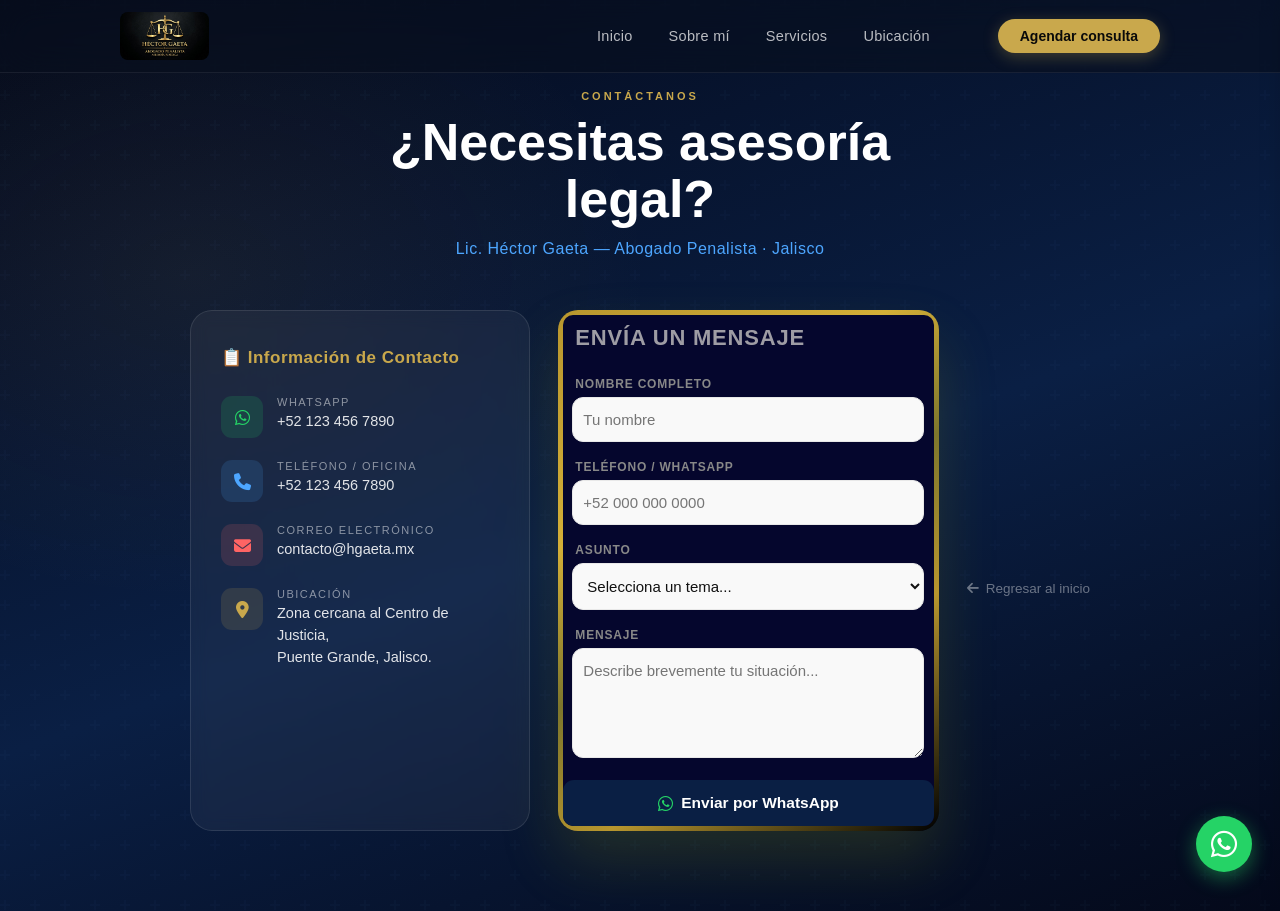
==== contacto.html @ 72bdeeb1 "actualizacion para celular" ====
<!DOCTYPE html>
<html lang="es">
<head>
    <meta charset="UTF-8">
    <meta name="viewport" content="width=device-width, initial-scale=1.0">
    <title>Contacto — Lic. Héctor Gaeta</title>
    <link href="https://fonts.googleapis.com/css2?family=Playfair+Display:wght@400;700;900&family=DM+Sans:wght@300;400;500;600&display=swap" rel="stylesheet">
    <link rel="stylesheet" href="https://cdnjs.cloudflare.com/ajax/libs/font-awesome/6.5.0/css/all.min.css">
    <link rel="stylesheet" href="estillos.css">
    <style>
        /* ── Página de contacto ── */
        .contacto-page {
            min-height: 100vh;
            padding-top: 72px;
            background:
                radial-gradient(ellipse 60% 60% at 15% 30%, rgba(201,168,76,0.07) 0%, transparent 60%),
                linear-gradient(160deg, #04091a 0%, #0a1f44 55%, #04091a 100%);
            display: flex;
            flex-direction: column;
            align-items: center;
            justify-content: center;
            padding-bottom: 80px;
            padding-left: clamp(20px, 4vw, 60px);
            padding-right: clamp(20px, 4vw, 60px);
            position: relative;
        }

        .contacto-page::before {
            content: '';
            position: absolute;
            inset: 0;
            background: url("data:image/svg+xml,%3Csvg width='60' height='60' viewBox='0 0 60 60' xmlns='http://www.w3.org/2000/svg'%3E%3Cg fill='none'%3E%3Cg fill='%234da6ff' fill-opacity='0.025'%3E%3Cpath d='M36 34v-4h-2v4h-4v2h4v4h2v-4h4v-2h-4zm0-30V0h-2v4h-4v2h4v4h2V6h4V4h-4zM6 34v-4H4v4H0v2h4v4h2v-4h4v-2H6zM6 4V0H4v4H0v2h4v4h2V6h4V4H6z'/%3E%3C/g%3E%3C/g%3E%3C/svg%3E");
            pointer-events: none;
        }

        .contacto-header {
            text-align: center;
            margin-bottom: 52px;
            position: relative;
            z-index: 1;
        }

        .contacto-header .section-tag { color: var(--gold); }

        .contacto-header h1 {
            font-family: 'Arial', serif;
            font-size: clamp(32px, 4vw, 52px);
            font-weight: 900;
            color: white;
            line-height: 1.1;
            margin: 10px 0 12px;
        }

        .contacto-header .subtitulo {
            color: var(--blue);
            font-size: 16px;
            font-weight: 300;
            letter-spacing: 0.5px;
        }

        .contacto-grid {
            display: flex;
            gap: 28px;
            flex-wrap: wrap;
            justify-content: center;
            width: 100%;
            max-width: 900px;
            position: relative;
            z-index: 1;
        }

        /* Tarjeta de datos */
        .contacto-datos {
            background: rgba(255,255,255,0.05);
            border: 1px solid rgba(255,255,255,0.1);
            border-radius: 22px;
            padding: 36px 30px;
            color: white;
            flex: 1 1 280px;
            max-width: 340px;
            backdrop-filter: blur(8px);
        }

        .contacto-datos h3 {
            font-family: 'Arial', serif;
            font-size: 17px;
            margin-bottom: 28px;
            color: var(--gold);
            letter-spacing: 0.5px;
        }

        .dato-item {
            display: flex;
            align-items: flex-start;
            gap: 14px;
            margin-bottom: 22px;
        }

        .dato-item .dato-icon {
            width: 42px; height: 42px;
            border-radius: 11px;
            display: flex;
            align-items: center;
            justify-content: center;
            font-size: 17px;
            flex-shrink: 0;
        }

        .dato-icon.wa   { background: rgba(37,211,102,0.15); color: #25D366; }
        .dato-icon.tel  { background: rgba(77,166,255,0.15);  color: #4da6ff; }
        .dato-icon.map  { background: rgba(201,168,76,0.15);  color: var(--gold); }
        .dato-icon.mail { background: rgba(255,100,100,0.15); color: #ff6464; }

        .dato-info strong {
            display: block;
            font-size: 11px;
            opacity: 0.5;
            margin-bottom: 3px;
            font-weight: 500;
            letter-spacing: 1.5px;
            text-transform: uppercase;
        }

        .dato-info a, .dato-info p {
            color: rgba(255,255,255,0.88);
            text-decoration: none;
            font-size: 14.5px;
            line-height: 1.5;
        }

        .dato-info a:hover { color: var(--gold); }

        /* Formulario */
        .contacto-form {
            border-radius: 20px;
            padding: 8px 8px;
            flex: 1 1 320px;
            max-width: 460px;
            box-shadow: rgba(139, 148, 14, 0.2) 0 30px 60px;
            background-image: linear-gradient(144deg, #B8962E, #D4AF37 30%, #7e762c 50%, #B8962E 70%, #000000);
        }

        .contacto-form__content {
            background: rgb(5, 6, 45);
            border-radius: 10px;
            width: 100%;
            height: 100%;
        }

        .contacto-form h3 {
            font-family: 'Arial', serif;
            font-size: 22px;
            color: rgba(196, 194, 194, 0.801);
            margin-bottom: 26px;
        }

        .form-group { margin-bottom: 18px; }

        .form-group label {
            display: block;
            margin-left: 12px;
            font-size: 12px;
            color: #888;
            margin-bottom: 6px;
            font-weight: 600;
            letter-spacing: 0.8px;
            text-transform: uppercase;
        }

        .form-group input,
        .form-group textarea,
        .form-group select {
            width: 100%;
            padding: 12px 14px;
            border: 1.5px solid #e8e8e8;
            border-radius: 11px;
            font-family: 'Arial', sans-serif;
            font-size: 15px;
            color: #111;
            background: #f9f9f9;
            transition: border 0.2s, background 0.2s;
            outline: none;
        }
        

        #nombre {padding: 13px 10px; margin: 0 9px; width:95% ;}    
        #telefono {padding: 13px 10px;  margin: 0 9px;  width:95% ;}
        #asunto {padding: 13px 10px;  margin: 0 9px;  width:95% ;}
        #mensaje {padding: 13px 10px;  margin: 0 9px;  width:95% ;}
        #titulo {padding: 10px 0 0; color: white;}

        .form-group input:focus,
        .form-group textarea:focus,
        .form-group select:focus {
            border-color: var(--navy);
            background: #fff;
        }

        .form-group textarea {
            resize: vertical;
            min-height: 110px;
        }

        .btn-enviar {
            width: 100%;
            padding: 14px;
            background: var(--navy);
            color: white;
            border: none;
            border-radius: 11px;
            font-family: 'Arial', sans-serif;
            font-size: 15.5px;
            font-weight: 600;
            cursor: pointer;
            transition: opacity 0.2s, transform 0.2s, background 0.2s;
            display: flex;
            align-items: center;
            justify-content: center;
            gap: 8px;
        }

        .btn-enviar:hover {
            opacity: 0.88;
            transform: translateY(-2px);
            background: #0d2655;
        }

        .btn-enviar i { color: #25D366; font-size: 17px; }

        /* Back link */
        .back-link {
            margin-top: 36px;
            color: rgba(255,255,255,0.4);
            font-size: 13.5px;
            text-decoration: none;
            display: flex;
            align-items: center;
            gap: 7px;
            transition: color 0.2s;
            position: relative;
            z-index: 1;
        }

        .back-link:hover { color: var(--gold); }

        /* Responsive */
        @media (max-width: 768px) {
            .contacto-page { padding-top: 90px; }
            .contacto-header h1 { font-size: 28px; }
            .contacto-datos, .contacto-form { max-width: 100%; }
            .contacto-form { padding: 28px 20px; }
            .contacto-datos { padding: 28px 20px; }
            .contacto-form  { max-width: 640px; padding: 5px 5px; }
            .contacto-header { margin-top: 18px; margin: 18px;}
            .contacto-datos h3 { font-size: 20px; }
            .dato-info strong { font-size: 15px; }
            .dato-info a, .dato-info p { font-size: 16px; }
        }

        @media (min-width: 390px) and (max-width: 844px) {
            .contacto-page { padding-top: 90px; }
            .contacto-header h1 { font-size: 36px; }
            .contacto-datos { max-width: 100%; }
            .contacto-form { max-width: 100%; padding: 5px 5px; }
            
        }

        @media (min-width: 1200px) {
            .contacto-header h1 { font-size: 52px; }
            .contacto-datos { max-width: 360px; }
            .contacto-form  { max-width: 480px; }
        }

        /* ============================================
        1080p — 1200px–2159px
        ============================================ */
        @media (min-width: 1200px) and (max-width: 2159px) {
            .contacto-page { padding-top: 90px; }
            .contacto-form  { max-width: 640px; padding: 5px 5px; }
        }

        @media (min-width: 2160px) {
            .contacto-page { padding-top: 1px; }
            .contacto-header h1 { font-size: 65px;}
            .contacto-header .subtitulo {font-size: 19px; padding-top: 15px; letter-spacing: 0.5px; }
            .contacto-grid { max-width: 1300px; gap: 48px; }
            .contacto-datos { max-width: 520px; padding: 52px 42px; }
            .contacto-form  { max-width: 640px; padding: 5px 5px; }
            .dato-item .dato-icon { width: 54px; height: 54px; font-size: 22px; }
            .dato-info a, .dato-info p { font-size: 18px; }
            .btn-enviar { font-size: 20px; padding: 18px; }
            .form-group input,
            .form-group textarea,
            .form-group label { margin-left: 15px; font-size: 12px;}
            #titulo {padding: 20px 1px 0; color: white;}
            #nombre {padding: 13px 10px; font-size: 18px; margin: 0 12px; width:95% ;}    
            #telefono {padding: 13px 10px; font-size: 18px; margin: 0 12px;  width:95% ;}
            #asunto {padding: 13px 10px;  font-size: 18px; margin: 0 12px;  width:95% ;}
            #mensaje {padding: 13px 10px; font-size: 18px; margin: 0 12px;  width:95% ;}
            .form-group select { font-size: 18px; padding: 15px 18px; }
        }
    </style>
</head>

<body>

<!-- NAVBAR -->
<nav class="navbar" id="navbar">
    <div class="nav-inner">
        <a href="index.html" class="nav-logo">
            <img src="Logo.png" alt="Héctor Gaeta">
        </a>
        <ul class="nav-links">
            <li><a href="index.html" class="nav-link">Inicio</a></li>
            <li><a href="index.html#about" class="nav-link">Sobre mí</a></li>
            <li><a href="index.html#servicios" class="nav-link">Servicios</a></li>
            <li><a href="index.html#ubicacion" class="nav-link">Ubicación</a></li>
        </ul>
        <div class="nav-cta">
            <a href="contacto.html" class="btn-nav">Agendar consulta</a>
            <button class="menu-toggle" id="menuToggle" aria-label="Abrir menú">
                <span></span><span></span><span></span>
            </button>
        </div>
    </div>
</nav>

<!-- MENÚ LATERAL -->
<div class="side-menu" id="sideMenu">
    <div class="side-menu-inner">
        <p class="side-menu-title">Menú</p>
        <a href="index.html">🏠 Inicio</a>
        <a href="index.html#about">👤 Sobre mí</a>
        <a href="index.html#servicios">⚖️ Servicios</a>
        <a href="index.html#ubicacion">📍 Ubicación</a>
        <a href="contacto.html" onclick="closeSideMenu()">📞 Contacto</a>
    </div>
</div>
<div class="menu-overlay" id="menuOverlay" onclick="closeSideMenu()"></div>

<!-- CONTENIDO -->
<main class="contacto-page">

    <div class="contacto-header">
        <span class="section-tag">CONTÁCTANOS</span>
        <h1>¿Necesitas asesoría<br>legal?</h1>
        <p class="subtitulo">Lic. Héctor Gaeta — Abogado Penalista · Jalisco</p>
    </div>

    <div class="contacto-grid">

        <!-- Datos de contacto -->
        <div class="contacto-datos">
            <h3>📋 Información de Contacto</h3>

            <div class="dato-item">
                <div class="dato-icon wa"><i class="fa-brands fa-whatsapp"></i></div>
                <div class="dato-info">
                    <strong>WhatsApp</strong>
                    <a href="https://wa.me/3331041744" target="_blank">+52 123 456 7890</a>
                </div>
            </div>

            <div class="dato-item">
                <div class="dato-icon tel"><i class="fa-solid fa-phone"></i></div>
                <div class="dato-info">
                    <strong>Teléfono / Oficina</strong>
                    <a href="tel:+521234567890">+52 123 456 7890</a>
                </div>
            </div>

            <div class="dato-item">
                <div class="dato-icon mail"><i class="fa-solid fa-envelope"></i></div>
                <div class="dato-info">
                    <strong>Correo electrónico</strong>
                    <a href="mailto:contacto@hgaeta.mx">contacto@hgaeta.mx</a>
                </div>
            </div>

            <div class="dato-item">
                <div class="dato-icon map"><i class="fa-solid fa-location-dot"></i></div>
                <div class="dato-info">
                    <strong>Ubicación</strong>
                    <p>Zona cercana al Centro de Justicia,<br>Puente Grande, Jalisco.</p>
                </div>
            </div>
        </div>

        <!-- Formulario -->
        <div class="contacto-form">
            <div class="contacto-form__content">
                <div class="form-group">
                    <label for="titulo" id="titulo"><h3>Envía un mensaje</h3></label>
                </div>
            <div class="form-group">
                <label for="nombre">Nombre completo</label>
                <input type="text" id="nombre" placeholder="Tu nombre">
            </div>

            <div class="form-group">
                <label for="telefono">Teléfono / WhatsApp</label>
                <input type="tel" id="telefono" placeholder="+52 000 000 0000">
            </div>

            <div class="form-group">
                <label for="asunto">Asunto</label>
                <select id="asunto">
                    <option value="">Selecciona un tema...</option>
                    <option>Derecho Penal</option>
                    <option>Defensa Jurídica</option>
                    <option>Derecho Civil</option>
                    <option>Asesoría Legal</option>
                    <option>Otro</option>
                </select>
            </div>

            <div class="form-group">
                <label for="mensaje">Mensaje</label>
                <textarea id="mensaje" placeholder="Describe brevemente tu situación..."></textarea>
            </div>

            <button class="btn-enviar" onclick="enviarWhatsApp()">
                <i class="fa-brands fa-whatsapp"></i> Enviar por WhatsApp
            </button>
        </div>

    </div>

    <a href="index.html" class="back-link">
        <i class="fa-solid fa-arrow-left"></i> Regresar al inicio
    </a>
</main>

<!-- BOTÓN WHATSAPP FIJO -->
<a href="https://wa.me/3331041744" target="_blank" class="whatsapp-btn" aria-label="WhatsApp">
    <i class="fa-brands fa-whatsapp"></i>
</a>

<script>
    // Navbar scroll
    const navbar = document.getElementById('navbar');
    window.addEventListener('scroll', () => {
        navbar.classList.toggle('scrolled', window.scrollY > 40);
    });

    // Menú hamburguesa
    const menuToggle = document.getElementById('menuToggle');
    const sideMenu   = document.getElementById('sideMenu');
    const overlay    = document.getElementById('menuOverlay');

    menuToggle.addEventListener('click', () => {
        const open = sideMenu.classList.toggle('open');
        overlay.classList.toggle('open', open);
        menuToggle.classList.toggle('active', open);
    });

    function closeSideMenu() {
        sideMenu.classList.remove('open');
        overlay.classList.remove('open');
        menuToggle.classList.remove('active');
    }

    // Enviar formulario por WhatsApp
    function enviarWhatsApp() {
        const nombre   = document.getElementById('nombre').value.trim()   || '(sin nombre)';
        const telefono = document.getElementById('telefono').value.trim() || '(sin teléfono)';
        const asunto   = document.getElementById('asunto').value          || 'General';
        const mensaje  = document.getElementById('mensaje').value.trim()  || '';

        const numero = '3331041744'; // ✏️ CAMBIA AQUÍ

        const texto = encodeURIComponent(
            `Hola Lic. Héctor Gaeta, me comunico desde su página web.\n\n` +
            `*Nombre:* 
${nombre}\n` +
            `*Teléfono:* 
${telefono}\n` +
            `*Asunto:* 
${asunto}\n` +
            `*Mensaje:* 
${mensaje}`
        );

        window.open(`https://wa.me/${numero}?text=${texto}`, '_blank');
    }
</script>

</body>
</html>
---- estillos.css ----
/* ============================================
   RESET & BASE
   ============================================ */
*, *::before, *::after {
    margin: 0;
    padding: 0;
    box-sizing: border-box;
}

:root {
    --navy:    #0A1F44;
    --navy2:   #0d2655;
    --gold:    #c9a84c;
    --gold2:   #e8c56d;
    --blue:    #4da6ff;
    --dark:    #080f1e;
    --white:   #ffffff;
    --gray:    #6b7280;
    --light:   #f4f6fb;
}

html { scroll-behavior: smooth; }

body {
    background: var(--dark);
    font-family: 'Arial', sans-serif;
    color: var(--white);
    overflow-x: hidden;
}

/* ============================================
   NAVBAR — fijo, horizontal, arriba
   ============================================ */
.navbar {
    position: fixed;
    top: 0; left: 0; right: 0;
    z-index: 9000;
    background: rgba(8, 15, 30, 0.55);
    backdrop-filter: blur(18px);
    -webkit-backdrop-filter: blur(18px);
    border-bottom: 1px solid rgba(255,255,255,0.07);
    transition: background 0.3s, box-shadow 0.3s;
}

.navbar.scrolled {
    background: rgba(8, 15, 30, 0.92);
    box-shadow: 0 4px 30px rgba(0,0,0,0.4);
}

.nav-inner {
    max-width: 1280px;
    margin: 0 80px;
    padding: 0 40px;
    height: 72px;
    display: flex;
    align-items: center;
    gap: 32px;
}

.nav-logo img {
    height: 48px;
    width: auto;
    display: block;
    border-radius: 8px;
    object-fit: contain;
}

.nav-links {
    display: flex;
    list-style: none;
    gap: 4px;
    margin-left: auto;
}

.nav-link {
    color: rgba(255,255,255,0.72);
    text-decoration: none;
    font-size: 14.5px;
    font-weight: 500;
    padding: 7px 16px;
    border-radius: 8px;
    letter-spacing: 0.3px;
    transition: color 0.2s, background 0.2s;
    position: relative;
}

.nav-link::after {
    content: '';
    position: absolute;
    bottom: 2px; left: 50%;
    transform: translateX(-50%);
    width: 0; height: 2px;
    background: var(--gold);
    border-radius: 2px;
    transition: width 0.25s;
}

.nav-link:hover, .nav-link.active {
    color: var(--white);
    background: rgba(255,255,255,0.06);
}

.nav-link.active::after { width: 60%; }

.nav-cta {
    display: flex;
    align-items: center;
    gap: 12px;
    margin-left: 20px;
}

.btn-nav {
    background: var(--gold);
    color: #0a0a0a;
    text-decoration: none;
    font-size: 14px;
    font-weight: 600;
    padding: 9px 22px;
    border-radius: 50px;
    white-space: nowrap;
    transition: background 0.2s, transform 0.2s, box-shadow 0.2s;
    box-shadow: 0 4px 16px rgba(201,168,76,0.3);
}

.btn-nav:hover {
    background: var(--gold2);
    transform: translateY(-1px);
    box-shadow: 0 6px 22px rgba(201,168,76,0.45);
}

/* Hamburguesa — solo móvil */
.menu-toggle {
    display: none;
    flex-direction: column;
    align-items: center;
    justify-content: center;
    gap: 5px;
    width: 40px; height: 40px;
    background: rgba(255,255,255,0.08);
    border: none;
    border-radius: 10px;
    cursor: pointer;
    transition: background 0.2s;
}

.menu-toggle span {
    display: block;
    width: 20px; height: 2px;
    background: white;
    border-radius: 2px;
    transition: transform 0.3s, opacity 0.3s, width 0.3s;
    transform-origin: center;
}

.menu-toggle.active span:nth-child(1) { transform: translateY(7px) rotate(45deg); }
.menu-toggle.active span:nth-child(2) { opacity: 0; width: 0; }
.menu-toggle.active span:nth-child(3) { transform: translateY(-7px) rotate(-45deg); }


/* ============================================
   MENÚ LATERAL (móvil)
   ============================================ */
.side-menu {
    position: fixed;
    top: 0; right: -280px;
    width: 260px; height: 100%;
    background: var(--navy);
    z-index: 9998;
    transition: right 0.35s cubic-bezier(0.4,0,0.2,1);
    box-shadow: -5px 0 30px rgba(0,0,0,0.4);
    display: flex;
    flex-direction: column;
}

.side-menu.open { right: 0; }

.side-menu-inner {
    padding: 90px 30px 30px;
    display: flex;
    flex-direction: column;
    gap: 6px;
}

.side-menu-title {
    color: rgba(255,255,255,0.4);
    font-size: 11px;
    letter-spacing: 3px;
    text-transform: uppercase;
    margin-bottom: 12px;
}

.side-menu a {
    color: white;
    text-decoration: none;
    font-size: 15px;
    padding: 11px 14px;
    border-radius: 10px;
    transition: background 0.2s, transform 0.2s;
    display: block;
}

.side-menu a:hover {
    background: rgba(255,255,255,0.1);
    transform: translateX(4px);
}

.menu-overlay {
    display: none;
    position: fixed; inset: 0;
    background: rgba(0,0,0,0.5);
    z-index: 9997;
    opacity: 0;
    transition: opacity 0.3s;
}

.menu-overlay.open { display: block; opacity: 1; }


/* ============================================
   HERO
   ============================================ */
.hero {
    min-height: 100vh;
    background: linear-gradient(90deg, #0A1F44 35%, rgba(10,31,68,0.7)),
                url('https://images.unsplash.com/photo-1589829545856-d10d557cf95f');
    background-size: cover;
    background-position: center;
    display: flex;
    align-items: center;
    gap: 40px;
    padding-left: clamp(24px, 6vw, 120px);
    padding-right: clamp(24px, 6vw, 80px);
    padding-bottom: 60px;
    position: relative;
    overflow: hidden;
}

/* Fondo decorativo */
.hero::before {
    content: '';
    position: absolute;
    inset: 0;
    pointer-events: none;
}

.hero::after {
    content: '';
    position: absolute;
    width: 600px; height: 600px;
    border-radius: 50%;
    background: radial-gradient(circle, rgba(201,168,76,0.06) 0%, transparent 70%);
    top: -100px; right: -100px;
    pointer-events: none;
}

.hero-left {
    flex: 1;
    max-width: 560px;
    position: relative;
    z-index: 1;
}

.tag {
    font-size: 11px;
    letter-spacing: 3px;
    text-transform: uppercase;
    color: var(--gold);
    font-weight: 600;
    display: block;
    margin-bottom: 16px;
    opacity: 0.9;
}

.hero-title {
    font-family: 'Playfair Display', serif;
    font-size: clamp(42px, 5vw, 68px);
    font-weight: 900;
    line-height: 1.05;
    color: var(--white);
    margin-bottom: 10px;
}

.hero-title em {
    font-style: italic;
    color: var(--gold);
}

.hero-sub {
    font-size: clamp(16px, 2vw, 22px);
    font-weight: 300;
    color: var(--blue);
    letter-spacing: 1px;
    margin-bottom: 20px;
}

.hero-desc {
    font-size: clamp(14px, 1.3vw, 17px);
    line-height: 1.7;
    color: rgba(255,255,255,0.7);
    margin-bottom: 32px;
    max-width: 440px;
}

/* Estadísticas */
.stats-row {
    display: flex;
    gap: 36px;
    margin-bottom: 36px;
    flex-wrap: wrap;
}

.stat {
    display: flex;
    flex-direction: column;
    opacity: 0;
    transform: translateY(12px);
    transition: opacity 0.5s, transform 0.5s;
}

.stat.visible { opacity: 1; transform: none; }

.stat-num {
    font-family: 'Playfair Display', serif;
    font-size: clamp(26px, 3vw, 36px);
    font-weight: 700;
    color: var(--white);
    line-height: 1;
}

.stat-lbl {
    font-size: 12px;
    color: rgba(255,255,255,0.5);
    margin-top: 3px;
    letter-spacing: 0.5px;
}

.btn-hero {
    display: inline-flex;
    align-items: center;
    gap: 8px;
    background: var(--gold);
    color: #060c18;
    text-decoration: none;
    font-size: 15px;
    font-weight: 700;
    padding: 14px 32px;
    border-radius: 50px;
    transition: background 0.2s, transform 0.2s, box-shadow 0.2s;
    box-shadow: 0 6px 24px rgba(201,168,76,0.35);
    letter-spacing: 0.3px;
}

.btn-hero:hover {
    background: var(--gold2);
    transform: translateY(-2px);
    box-shadow: 0 10px 32px rgba(201,168,76,0.5);
}

/* Hero imagen derecha */
.hero-right {
    flex: 1;
    max-width: 480px;
    display: flex;
    justify-content: center;
    align-items: center;
    position: relative;
    z-index: 1;
}

.hero-card-wrap {
    position: relative;
    width: 100%;
    max-width: 380px;
}

.hero-img-card {
    border-radius: 24px;
    overflow: hidden;
    box-shadow:
        0 30px 80px rgba(0,0,0,0.6),
        0 0 0 1px rgba(255,255,255,0.08);
    position: relative;
}

.hero-img-card img {
    width: 100%;
    height: 420px;
    object-fit: cover;
    display: block;
    filter: brightness(0.88) contrast(1.05);
}

.card-badge {
    position: absolute;
    bottom: 16px; left: 16px;
    background: rgba(10,31,68,0.92);
    backdrop-filter: blur(10px);
    border: 1px solid rgba(255,255,255,0.12);
    border-radius: 12px;
    padding: 10px 16px;
    display: flex;
    align-items: center;
    gap: 8px;
    font-size: 13px;
    font-weight: 500;
    color: white;
}

.card-badge i { color: var(--gold); font-size: 16px; }

.float-pill {
    position: absolute;
    top: -14px; right: -14px;
    background: var(--gold);
    color: #0a0a0a;
    font-size: 13px;
    font-weight: 700;
    padding: 8px 16px;
    border-radius: 50px;
    box-shadow: 0 4px 16px rgba(201,168,76,0.4);
    animation: floatPill 3s ease-in-out infinite;
}

@keyframes floatPill {
    0%, 100% { transform: translateY(0); }
    50%       { transform: translateY(-8px); }
}


/* ============================================
   SOBRE MÍ
   ============================================ */
.about {
    padding: 100px clamp(24px, 6vw, 120px);
    background: var(--white);
    color: #111;
}

.about-container {
    display: flex;
    align-items: center;
    gap: 70px;
    max-width: 1100px;
    margin: 0 auto;
    flex-wrap: wrap;
    opacity: 0;
    transform: translateY(20px);
    transition: opacity 0.6s, transform 0.6s;
}

.about-container.visible { opacity: 1; transform: none; }

.about-img-wrap {
    position: relative;
    flex-shrink: 0;
}

.about-img-wrap img {
    width: 380px;
    max-width: 100%;
    border-radius: 20px;
    object-fit: cover;
    display: block;
    box-shadow: 0 20px 60px rgba(0,0,0,0.15);
}

.about-badge {
    position: absolute;
    bottom: -20px; right: -20px;
    background: var(--navy);
    color: white;
    border-radius: 16px;
    padding: 18px 22px;
    text-align: center;
    box-shadow: 0 10px 30px rgba(0,0,0,0.2);
}

.about-badge-num {
    display: block;
    font-family: 'Playfair Display', serif;
    font-size: 36px;
    font-weight: 700;
    color: var(--gold);
    line-height: 1;
}

.about-badge span:last-child {
    font-size: 12px;
    color: rgba(255,255,255,0.7);
    line-height: 1.4;
    margin-top: 4px;
    display: block;
}

.about-text {
    flex: 1;
    min-width: 280px;
}

.section-tag {
    font-size: 11px;
    letter-spacing: 3px;
    text-transform: uppercase;
    color: var(--gold);
    font-weight: 700;
    display: block;
    margin-bottom: 12px;
}

.section-tag.light { color: var(--gold2); }

.about-text h2 {
    font-family: 'Arial', serif;
    font-size: clamp(28px, 3vw, 40px);
    line-height: 1.2;
    color: var(--navy);
    margin-bottom: 18px;
}

.about-text p {
    font-size: 15.5px;
    line-height: 1.75;
    color: #444;
    margin-bottom: 28px;
}

.features { display: flex; flex-direction: column; gap: 16px; }

.feature-item {
    display: flex;
    align-items: flex-start;
    gap: 14px;
}

.feature-icon {
    width: 32px; height: 32px;
    background: var(--navy);
    color: var(--gold);
    border-radius: 8px;
    display: flex;
    align-items: center;
    justify-content: center;
    font-size: 14px;
    font-weight: 700;
    flex-shrink: 0;
}

.feature-item h4 {
    font-size: 14.5px;
    font-weight: 600;
    color: var(--navy);
    margin-bottom: 2px;
}

.feature-item p {
    font-size: 13.5px;
    color: #666;
    margin: 0;
    line-height: 1.5;
}


/* ============================================
   SERVICIOS
   ============================================ */
.servicios {
    padding: 100px clamp(24px, 6vw, 120px);
    background: var(--navy);
    text-align: center;
}

.servicios-inner { max-width: 1100px; margin: 0 auto; }

.section-header { margin-bottom: 56px; }

.section-header h2 {
    font-family: 'Arial', serif;
    font-size: clamp(28px, 3vw, 42px);
    margin: 12px 0 14px;
    color: var(--white);
    line-height: 1.2;
}

.sub { color: rgba(255,255,255,0.6); font-size: 15px; max-width: 540px; margin: 0 auto; }

.cards {
    display: grid;
    grid-template-columns: repeat(2, 1fr);
    gap: 20px;
    max-width: 860px;
    margin: 0 auto;
    opacity: 0;
    transform: translateY(20px);
    transition: opacity 0.6s, transform 0.6s;
}

.cards.visible { opacity: 1; transform: none; }

.card {
    background: rgba(255,255,255,0.05);
    border: 1px solid rgba(255,255,255,0.08);
    padding: 30px;
    border-radius: 18px;
    text-align: left;
    transition: transform 0.3s, background 0.3s, border-color 0.3s;
    cursor: default;
    opacity: 0;
    transform: translateY(16px);
    transition: opacity 0.5s, transform 0.5s, background 0.3s, border-color 0.3s;
}

.card.visible { opacity: 1; transform: none; }

.card:hover {
    transform: translateY(-6px);
    background: rgba(255,255,255,0.09);
    border-color: rgba(201,168,76,0.3);
}

.icon { font-size: 28px; margin-bottom: 14px; }

.card h3 {
    font-family: 'Arial', serif;
    font-size: 18px;
    color: var(--white);
    margin-bottom: 8px;
}

.card p { font-size: 14px; color: rgba(255,255,255,0.6); line-height: 1.6; }


/* ============================================
   UBICACIÓN
   ============================================ */
.ubicacion {
    padding: 100px clamp(24px, 6vw, 120px);
    background: var(--dark);
    text-align: center;
}

.ubicacion-inner { max-width: 1100px; margin: 0 auto; }

.ubicacion .section-header h2 { color: var(--white); }
.ubicacion .section-header .section-tag { color: var(--gold); }

.ubicacion-container {
    display: flex;
    gap: 28px;
    justify-content: center;
    flex-wrap: wrap;
    margin-top: 40px;
    opacity: 0;
    transform: translateY(20px);
    transition: opacity 0.6s, transform 0.6s;
}

.ubicacion-container.visible { opacity: 1; transform: none; }

.info {
    background: rgba(255,255,255,0.05);
    border: 1px solid rgba(255,255,255,0.1);
    padding: 28px;
    border-radius: 18px;
    width: 280px;
    text-align: left;
    color: white;
}

.info h3 { font-size: 16px; margin-bottom: 12px; color: var(--gold); }
.info p { font-size: 14px; color: rgba(255,255,255,0.7); line-height: 1.6; }
.info a { color: rgba(255,255,255,0.85); text-decoration: none; }
.info a:hover { color: var(--gold); }

.mapa {
    flex: 1;
    min-width: 280px;
    max-width: 500px;
    border-radius: 18px;
    overflow: hidden;
    border: 1px solid rgba(255,255,255,0.08);
}


/* ============================================
   FOOTER
   ============================================ */
.footer {
    background: #04091a;
    border-top: 1px solid rgba(255,255,255,0.06);
    padding: 36px 40px;
}

.footer-inner {
    max-width: 1100px;
    margin: 0 auto;
    display: flex;
    align-items: center;
    justify-content: space-between;
    flex-wrap: wrap;
    gap: 16px;
}

.footer-logo { height: 38px; width: auto; object-fit: contain; border-radius: 6px; }

.footer p { font-size: 13px; color: rgba(255,255,255,0.4); }

.footer-links { display: flex; gap: 20px; }

.footer-links a {
    font-size: 13px;
    color: rgba(255,255,255,0.45);
    text-decoration: none;
    transition: color 0.2s;
}

.footer-links a:hover { color: var(--gold); }


/* ============================================
   BOTÓN WHATSAPP FIJO
   ============================================ */
.whatsapp-btn {
    position: fixed;
    bottom: 28px; right: 28px;
    width: 56px; height: 56px;
    background: #25D366;
    color: white;
    border-radius: 50%;
    display: flex;
    align-items: center;
    justify-content: center;
    font-size: 30px;
    text-decoration: none;
    box-shadow: 0 6px 20px rgba(37,211,102,0.45);
    z-index: 9999;
    transition: transform 0.3s, box-shadow 0.3s;
}

.whatsapp-btn:hover {
    transform: scale(1.12);
    box-shadow: 0 8px 28px rgba(37,211,102,0.6);
}

/* ============================================
   Mejora visuial
   ============================================ */
.anim-fade-up {
  opacity: 0;
  transform: translateY(40px);
  transition: all 0.8s ease;
}

.anim-fade-up.visible {
  opacity: 1;
  transform: translateY(0);
}

.anim-fade-left {
  opacity: 0;
  transform: translateX(-40px);
  transition: all 0.8s ease;
}

.anim-fade-left.visible {
  opacity: 1;
  transform: translateX(0);
}



/* ============================================
   RESPONSIVE — Móvil ≤ 768px
   ============================================ */
@media (max-width: 767px) {
    /* Navbar */
    .nav-links { display: none; }
    .btn-nav   { display: none; }
    .menu-toggle { display : flex; }
    .nav-cta { padding-left: 58%;}
    .nav-inner {
        margin-top: 5px;
        margin-left: 2%;
        padding: 0; }
    .nav-logo img { height: 60px; }

    .side-menu-inner {
    padding: 90px 30px 30px;
    gap: 15px;
    }
    .side-menu a {
    font-size: 20px;
    padding: 11px 14px;
    }
    

    /*Inicio=Hero */
     .hero {
        flex-direction: column;
        font-size: 40px;
        padding: 230px 22px 60px;
        min-height: 950px;
    }
    .hero-left { max-width: 100%; text-align: center; align-items: center; display: flex; flex-direction: column; }
    .hero-title { font-size: 55px; }
    .hero-sub { font-size: 24px; }    
    .hero-desc { font-size: 19.7px; text-align: justify; line-height: 1.6;}
    .stats-row { font-size: 18px; justify-content: center; gap: 20px;}
        .stat-num { font-size: 35px; }
        .stat-lbl { font-size: 13px; margin-top: 10px;}
        .btn-hero { font-size: 16px; padding: 18px 42px; margin-top: 20px; }
    .hero-right { max-width: 100%; width: 100%; }
    .hero-img-card img { height: 300px; }



    /* About */
    .about { padding: 80px 22px 60px; }
    .about-container { flex-direction: column; gap: 40px; align-items: center; }
    .about-img-wrap img { width: 100%; max-width: 340px; }
    .about-badge { bottom: -16px; right: 0; }
    .about-description { font-size: 20px; text-align: justify; line-height: 1.6; }
    .about-text { padding-top: 25px; }
    .section-tag { font-size: 14px; }
    .feature-item { font-size: 17px; }


    /* Servicios */
    .servicios { padding: 80px 22px; }
    .cards { grid-template-columns: 1fr; }
        .card { padding: 28px; }
        .card h3 { font-size: 20px; }
        .card p { font-size: 19px; line-height: 1.5; }
        .icon { font-size: 32px; }
    .section-header h2 { font-size: 36px; }
    .section-header .sub { font-size: 20px; margin-top: 17px; text-align: justify; line-height: 1.5;  }

    /* Ubicación */
    .ubicacion { padding: 80px 22px; }
    .mapa, .info { width: 100%; max-width: 100%; }
    .info h3 { font-size: 20px; }
    .info p { font-size: 17px; line-height: 1.5; }

    /* Footer */
    .footer-inner { flex-direction: column; text-align: center; }
    .footer-links { justify-content: center; }
}

/*========================
   RESPONSIVE — Tablet 769px–1199px
   ============================================ */
@media (min-width: 768px) and (max-width: 1199px) {
    .nav-links { display: flex; padding: 0%; }
    .btn-nav   { display: none; }
    .menu-toggle { display : flex; }
    .nav-cta { padding-left: 10%;}
    .nav-inner {
        margin-top: 5px;
        margin-left: 2%;
        padding: 0; }
    .nav-logo img { height: 60px; }

    .side-menu-inner {
    padding: 90px 30px 30px;
    gap: 15px;
    }
    .side-menu a {
    font-size: 20px;
    padding: 11px 14px;
    }
    .hero { padding: 100px 40px 60px; }
     
    .hero-right { max-width: 340px; }

    .hero-img-card img { height: 360px; }

    .about-img-wrap img { width: 300px; }

    .cards { max-width: 680px; }

    .footer { padding: 48px 160px; }
    .footer-logo { height: 52px; }
    .footer p, .footer-links a { font-size: 16px; }
    
}

/* ============================================
   1080p — 1200px–2159px
   ============================================ */
@media (min-width: 1200px) and (max-width: 2159px) {
    .hero-left { max-width: 480px; margin-top: 60px;}
    .hero-title { font-size: 75px; }
    .hero-sub   { font-size: 28px; }
    .hero-desc  { font-size: 20px; }
    .stat-num   { font-size: 48px; }
    .stat-lbl   { font-size: 15px; }
    .btn-hero   { font-size: 16px; padding: 18px 42px; }
}


/* ============================================
   2K — ≥ 2160px
   ============================================ */
@media (min-width: 2160px) {
    .nav-inner { max-width: 1800px; height: 90px; }
    .nav-logo img { height: 64px; }
    .nav-link { font-size: 17px; }
    .btn-nav { font-size: 16px; padding: 12px 28px; }

    .hero-title { font-size: 90px; }
    .hero-sub   { font-size: 28px; }
    .hero-desc  { font-size: 20px; }
    .stat-num   { font-size: 48px; }
    .stat-lbl   { font-size: 15px; }
    .btn-hero   { font-size: 19px; padding: 18px 42px; }

    .hero-img-card img { height: 580px; }
    .float-pill { font-size: 16px; padding: 12px 24px; }

    .about { padding: 130px 160px; }
    .about-container { max-width: 1600px; gap: 100px; }
    .about-img-wrap img { width: 560px; }
    .about-text h2 { font-size: 52px; }
    .about-text p  { font-size: 18px; }

    .servicios { padding: 160px; }
    .servicios-inner { max-width: 1600px; }
    .section-header h2 { font-size: 56px; }
    .cards { max-width: 1300px; gap: 28px; }
    .card { padding: 42px; }
    .card h3 { font-size: 24px; }
    .card p  { font-size: 17px; }
    .icon    { font-size: 38px; }

    .ubicacion { padding: 140px 160px; }
    .ubicacion-inner { max-width: 1600px; }
    .info { width: 380px; padding: 36px; }
    .mapa { max-width: 700px; }

    .footer { padding: 48px 160px; }
    .footer-logo { height: 52px; }
    .footer p, .footer-links a { font-size: 16px; }
}
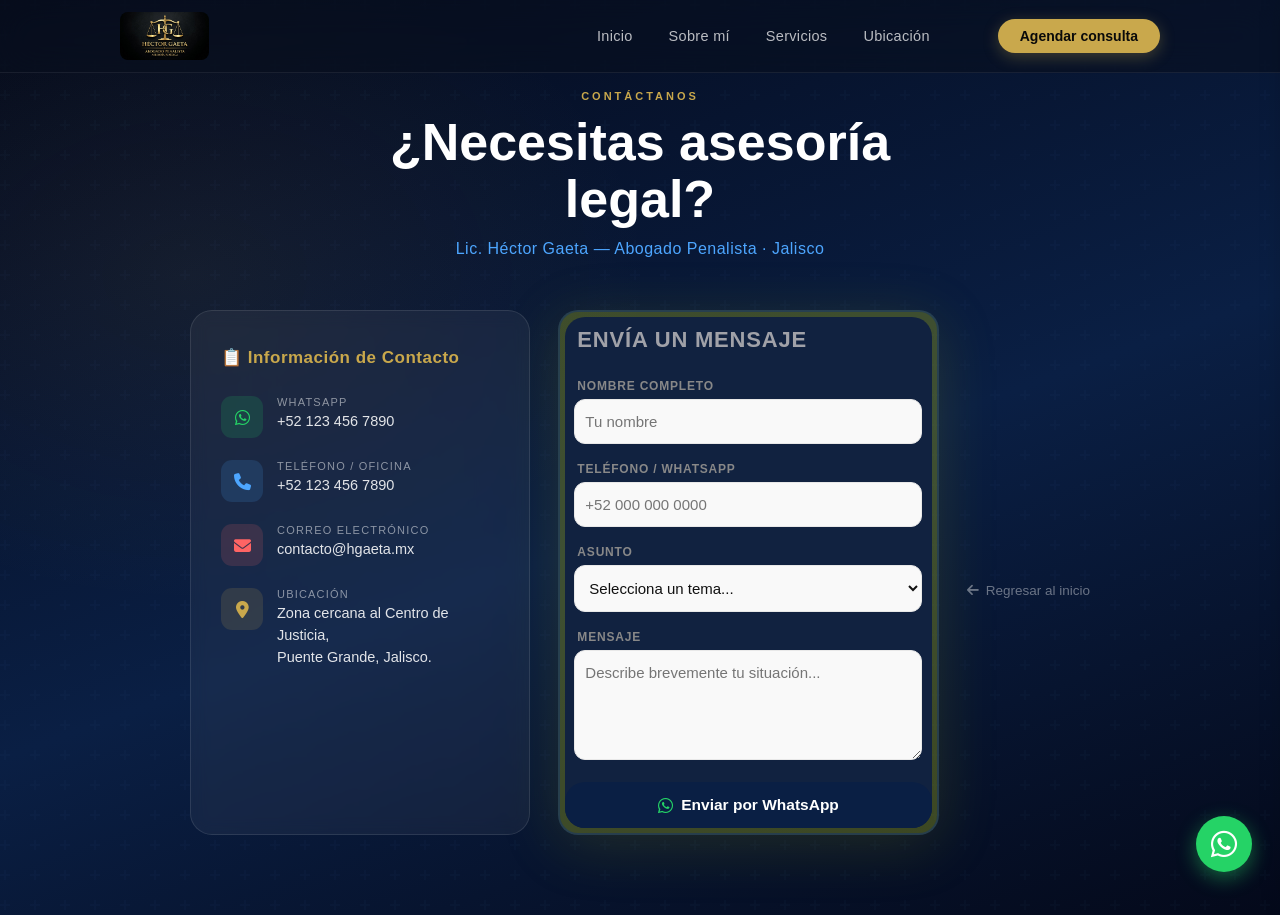
==== commit db9b5a9b: "descripción de tus cambios" ====
--- a/contacto.html
+++ b/contacto.html
@@ -90,6 +90,7 @@
         }
 
         .dato-item {
+            font-family: 'Arial', serif;
             display: flex;
             align-items: flex-start;
             gap: 14px;
@@ -117,18 +118,19 @@
             opacity: 0.5;
             margin-bottom: 3px;
             font-weight: 500;
-            letter-spacing: 1.5px;
+            letter-spacing: 1.2px;
             text-transform: uppercase;
         }
 
         .dato-info a, .dato-info p {
+            font-family: 'Arial', serif;
             color: rgba(255,255,255,0.88);
             text-decoration: none;
             font-size: 14.5px;
             line-height: 1.5;
         }
 
-        .dato-info a:hover { color: var(--gold); }
+        .dato-info a:hover { color: var(--blue); }
 
         /* Formulario */
         .contacto-form {
@@ -136,13 +138,14 @@
             padding: 8px 8px;
             flex: 1 1 320px;
             max-width: 460px;
-            box-shadow: rgba(139, 148, 14, 0.2) 0 30px 60px;
-            background-image: linear-gradient(144deg, #B8962E, #D4AF37 30%, #7e762c 50%, #B8962E 70%, #000000);
+            box-shadow: rgba(139, 148, 14, 0.2) 0 10px 60px;
+            background-color: #8d991d67;
+            border: 2px solid #1e3a5fb0;
         }
 
         .contacto-form__content {
-            background: rgb(5, 6, 45);
-            border-radius: 10px;
+            background-color: #112240;
+            border-radius: 20px;
             width: 100%;
             height: 100%;
         }
@@ -207,7 +210,7 @@
             background: var(--navy);
             color: white;
             border: none;
-            border-radius: 11px;
+            border-radius: 20px;
             font-family: 'Arial', sans-serif;
             font-size: 15.5px;
             font-weight: 600;
@@ -248,9 +251,8 @@
             .contacto-page { padding-top: 90px; }
             .contacto-header h1 { font-size: 28px; }
             .contacto-datos, .contacto-form { max-width: 100%; }
-            .contacto-form { padding: 28px 20px; }
             .contacto-datos { padding: 28px 20px; }
-            .contacto-form  { max-width: 640px; padding: 5px 5px; }
+            .contacto-form { padding: 4px 4px; border: 0.5px;}
             .contacto-header { margin-top: 18px; margin: 18px;}
             .contacto-datos h3 { font-size: 20px; }
             .dato-info strong { font-size: 15px; }
@@ -261,7 +263,7 @@
             .contacto-page { padding-top: 90px; }
             .contacto-header h1 { font-size: 36px; }
             .contacto-datos { max-width: 100%; }
-            .contacto-form { max-width: 100%; padding: 5px 5px; }
+            .contacto-form { max-width: 100%; padding: 4px 4px; border-radius: 23px;}
             
         }
 
@@ -282,12 +284,14 @@
         @media (min-width: 2160px) {
             .contacto-page { padding-top: 1px; }
             .contacto-header h1 { font-size: 65px;}
+            .contacto-datos h3 { font-size: 22px; }
             .contacto-header .subtitulo {font-size: 19px; padding-top: 15px; letter-spacing: 0.5px; }
             .contacto-grid { max-width: 1300px; gap: 48px; }
             .contacto-datos { max-width: 520px; padding: 52px 42px; }
-            .contacto-form  { max-width: 640px; padding: 5px 5px; }
+            .contacto-form  { max-width: 640px; padding: 1px 1px; }
             .dato-item .dato-icon { width: 54px; height: 54px; font-size: 22px; }
-            .dato-info a, .dato-info p { font-size: 18px; }
+            .dato-info a, .dato-info p { font-size: 18px; letter-spacing: 1.2px;}
+            .dato-info strong { font-size: 15px; }
             .btn-enviar { font-size: 20px; padding: 18px; }
             .form-group input,
             .form-group textarea,
--- a/estillos.css
+++ b/estillos.css
@@ -221,7 +221,7 @@
    ============================================ */
 .hero {
     min-height: 100vh;
-    background: linear-gradient(90deg, #0A1F44 35%, rgba(10,31,68,0.7)),
+    background: linear-gradient(90deg, #0a1f44 35%, rgba(10,31,68,0.7)),
                 url('https://images.unsplash.com/photo-1589829545856-d10d557cf95f');
     background-size: cover;
     background-position: center;
@@ -795,6 +795,9 @@
 
     /*Inicio=Hero */
      .hero {
+        background: linear-gradient(90deg, #0a1f44f5 35%, rgba(10, 31, 68, 0.589)), url('https://images.unsplash.com/photo-1589829545856-d10d557cf95f');
+        background-position: center;
+        background-size: 330%;
         flex-direction: column;
         font-size: 40px;
         padding: 230px 22px 60px;
@@ -803,11 +806,11 @@
     .hero-left { max-width: 100%; text-align: center; align-items: center; display: flex; flex-direction: column; }
     .hero-title { font-size: 55px; }
     .hero-sub { font-size: 24px; }    
-    .hero-desc { font-size: 19.7px; text-align: justify; line-height: 1.6;}
+    .hero-desc { font-size: 19.78px; text-align: justify; line-height: 1.6; margin: 0 0 20px 0;}
     .stats-row { font-size: 18px; justify-content: center; gap: 20px;}
         .stat-num { font-size: 35px; }
         .stat-lbl { font-size: 13px; margin-top: 10px;}
-        .btn-hero { font-size: 16px; padding: 18px 42px; margin-top: 20px; }
+        .btn-hero { font-size: 16px; padding: 18px 42px; margin-top: 10px; }
     .hero-right { max-width: 100%; width: 100%; }
     .hero-img-card img { height: 300px; }
 
@@ -818,10 +821,13 @@
     .about-container { flex-direction: column; gap: 40px; align-items: center; }
     .about-img-wrap img { width: 100%; max-width: 340px; }
     .about-badge { bottom: -16px; right: 0; }
-    .about-description { font-size: 20px; text-align: justify; line-height: 1.6; }
+    .section-tag { font-size: 16px; }
+    .about-text h2 { font-size: 30px; }
+    p.about-description { font-size: 19px; text-align: justify; line-height: 1.6; }
     .about-text { padding-top: 25px; }
-    .section-tag { font-size: 14px; }
-    .feature-item { font-size: 17px; }
+    .feature-item h4 { font-size: 18px; }
+    .feature-item p { font-size: 18px; text-align: justify;}
+
 
 
     /* Servicios */
@@ -906,9 +912,10 @@
     .nav-link { font-size: 17px; }
     .btn-nav { font-size: 16px; padding: 12px 28px; }
 
-    .hero-title { font-size: 90px; }
-    .hero-sub   { font-size: 28px; }
-    .hero-desc  { font-size: 20px; }
+    .hero-title { font-size: 90px; max-width: 560px;}
+    .hero-sub   { font-size: 28px; max-width: 560px;}
+    .hero-desc  { font-size: 20px; max-width: 560px;}
+    .hero-left { max-width: 560px; margin-left: 90px;}
     .stat-num   { font-size: 48px; }
     .stat-lbl   { font-size: 15px; }
     .btn-hero   { font-size: 19px; padding: 18px 42px; }
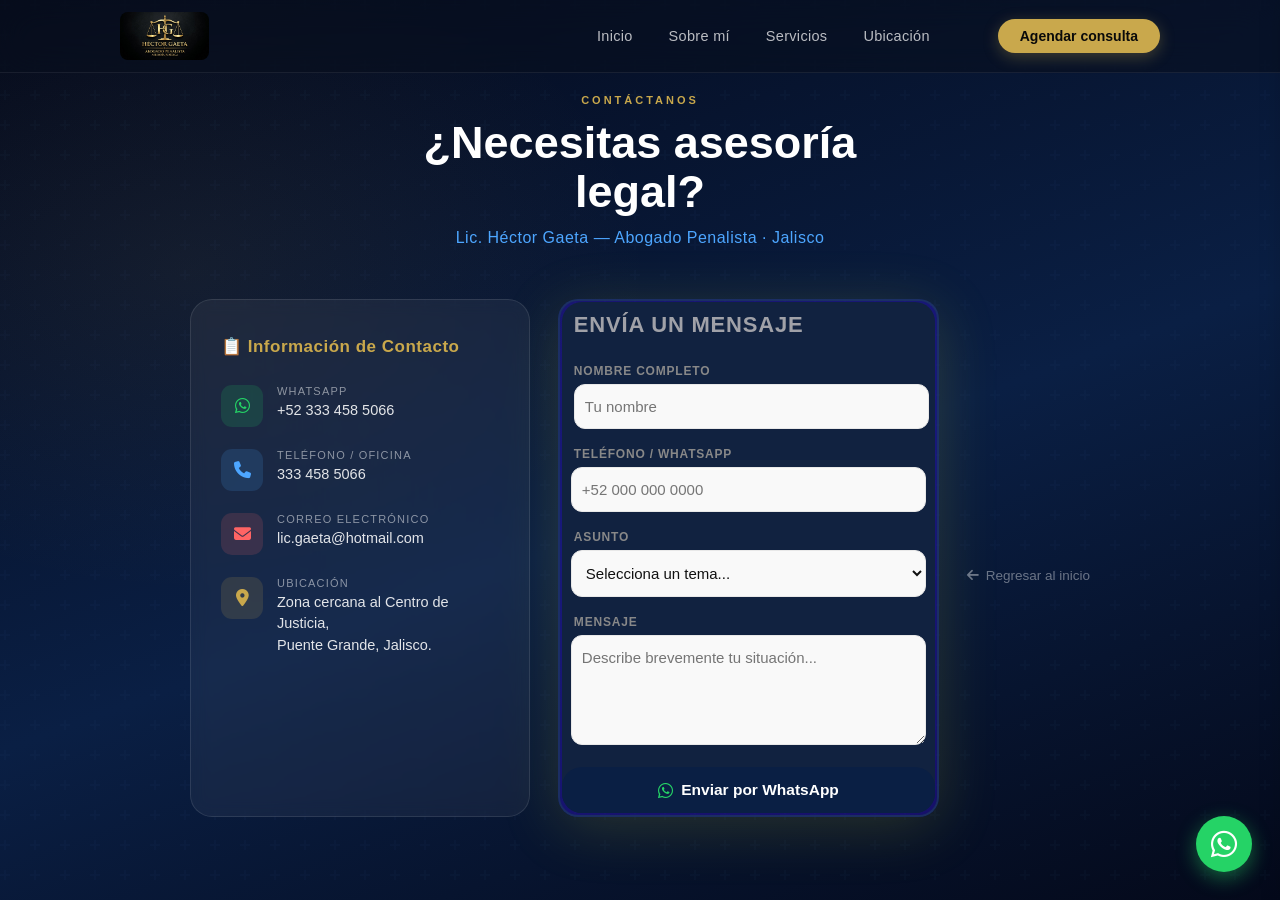
==== commit 0515a6ee: "update estilos" ====
--- a/contacto.html
+++ b/contacto.html
@@ -138,8 +138,8 @@
             padding: 8px 8px;
             flex: 1 1 320px;
             max-width: 460px;
-            box-shadow: rgba(139, 148, 14, 0.2) 0 10px 60px;
-            background-color: #8d991d67;
+            box-shadow: rgba(176, 185, 46, 0.2) 0 10px 60px;
+            background-color: #2f13cc67;
             border: 2px solid #1e3a5fb0;
         }
 
@@ -225,7 +225,7 @@
         .btn-enviar:hover {
             opacity: 0.88;
             transform: translateY(-2px);
-            background: #0d2655;
+            background: #0f3988;
         }
 
         .btn-enviar i { color: #25D366; font-size: 17px; }
@@ -277,8 +277,22 @@
         1080p — 1200px–2159px
         ============================================ */
         @media (min-width: 1200px) and (max-width: 2159px) {
+            .contacto-header h1 { font-size: 45px; }
             .contacto-page { padding-top: 90px; }
-            .contacto-form  { max-width: 640px; padding: 5px 5px; }
+            .contacto-form  { max-width: 640px; padding: 1.5px 1.5px; }
+            .form-group input, .form-group textarea, .form-group select {
+            width: 100%;
+            padding: 12px 14px;
+            border: 1.5px solid #e8e8e8;
+            border-radius: 11px;
+            font-family: 'Arial', sans-serif;
+            font-size: 15px;
+            color: #111;
+            background: #f9f9f9;
+            transition: border 0.2s, background 0.2s;
+            outline: none;
+        }
+            #nombre {padding: 13px 10px; margin: 0 12px; width:95% ;}    
         }
 
         @media (min-width: 2160px) {
@@ -361,7 +375,7 @@
                 <div class="dato-icon wa"><i class="fa-brands fa-whatsapp"></i></div>
                 <div class="dato-info">
                     <strong>WhatsApp</strong>
-                    <a href="https://wa.me/3331041744" target="_blank">+52 123 456 7890</a>
+                    <a href="https://wa.me/3334585066" target="_blank">+52 333 458 5066</a>
                 </div>
             </div>
 
@@ -369,7 +383,7 @@
                 <div class="dato-icon tel"><i class="fa-solid fa-phone"></i></div>
                 <div class="dato-info">
                     <strong>Teléfono / Oficina</strong>
-                    <a href="tel:+521234567890">+52 123 456 7890</a>
+                    <a href="tel:+521234567890">333 458 5066</a>
                 </div>
             </div>
 
@@ -377,7 +391,7 @@
                 <div class="dato-icon mail"><i class="fa-solid fa-envelope"></i></div>
                 <div class="dato-info">
                     <strong>Correo electrónico</strong>
-                    <a href="mailto:contacto@hgaeta.mx">contacto@hgaeta.mx</a>
+                    <a href="mailto:lic.gaeta@hotmail.com">lic.gaeta@hotmail.com</a>
                 </div>
             </div>
 
@@ -436,7 +450,7 @@
 </main>
 
 <!-- BOTÓN WHATSAPP FIJO -->
-<a href="https://wa.me/3331041744" target="_blank" class="whatsapp-btn" aria-label="WhatsApp">
+<a href="https://wa.me/3334585066" target="_blank" class="whatsapp-btn" aria-label="WhatsApp">
     <i class="fa-brands fa-whatsapp"></i>
 </a>
 
--- a/estillos.css
+++ b/estillos.css
@@ -119,6 +119,7 @@
     border-radius: 50px;
     white-space: nowrap;
     transition: background 0.2s, transform 0.2s, box-shadow 0.2s;
+    
     box-shadow: 0 4px 16px rgba(201,168,76,0.3);
 }
 
@@ -618,7 +619,7 @@
 }
 
 .icon { font-size: 28px; margin-bottom: 14px; }
-
+.escudo-bg { width: auto; height: 45px; display: flex; justify-content: left; padding: 0px 0 10px; }
 .card h3 {
     font-family: 'Arial', serif;
     font-size: 18px;
@@ -776,9 +777,9 @@
     .nav-links { display: none; }
     .btn-nav   { display: none; }
     .menu-toggle { display : flex; }
-    .nav-cta { padding-left: 58%;}
+    .nav-cta { padding-left: 12.2rem;}
     .nav-inner {
-        margin-top: 5px;
+        margin-top: 2px;
         margin-left: 2%;
         padding: 0; }
     .nav-logo img { height: 60px; }
@@ -799,18 +800,17 @@
         background-position: center;
         background-size: 330%;
         flex-direction: column;
-        font-size: 40px;
-        padding: 230px 22px 60px;
+        padding: 14rem 1.5rem 0rem;
         min-height: 950px;
     }
     .hero-left { max-width: 100%; text-align: center; align-items: center; display: flex; flex-direction: column; }
-    .hero-title { font-size: 55px; }
-    .hero-sub { font-size: 24px; }    
-    .hero-desc { font-size: 19.78px; text-align: justify; line-height: 1.6; margin: 0 0 20px 0;}
-    .stats-row { font-size: 18px; justify-content: center; gap: 20px;}
+    .hero-title { font-size: 3.7rem; }
+    .hero-sub { font-size: 1.5rem; margin: 0.5rem 0; }    
+    .hero-desc { font-size: 1.24rem; text-align: justify; line-height: 1.6; margin: 0.5rem 0 1rem; }
+    .stats-row { font-size: 18rem; justify-content: center; gap: 20px;}
         .stat-num { font-size: 35px; }
         .stat-lbl { font-size: 13px; margin-top: 10px;}
-        .btn-hero { font-size: 16px; padding: 18px 42px; margin-top: 10px; }
+        .btn-hero { font-size: 16px; padding: 18px 42px; }
     .hero-right { max-width: 100%; width: 100%; }
     .hero-img-card img { height: 300px; }
 
@@ -824,7 +824,7 @@
     .section-tag { font-size: 16px; }
     .about-text h2 { font-size: 30px; }
     p.about-description { font-size: 19px; text-align: justify; line-height: 1.6; }
-    .about-text { padding-top: 25px; }
+    .about-text { padding-top: 25px; padding: 0 10px; }
     .feature-item h4 { font-size: 18px; }
     .feature-item p { font-size: 18px; text-align: justify;}
 
@@ -837,8 +837,9 @@
         .card h3 { font-size: 20px; }
         .card p { font-size: 19px; line-height: 1.5; }
         .icon { font-size: 32px; }
+    .section-header { padding: 0 0px; }
     .section-header h2 { font-size: 36px; }
-    .section-header .sub { font-size: 20px; margin-top: 17px; text-align: justify; line-height: 1.5;  }
+    .section-header .sub { font-size: 20px; margin-top: 17px; text-align: justify; line-height: 1.5; padding: 0 10px; }
 
     /* Ubicación */
     .ubicacion { padding: 80px 22px; }
@@ -893,11 +894,12 @@
    1080p — 1200px–2159px
    ============================================ */
 @media (min-width: 1200px) and (max-width: 2159px) {
-    .hero-left { max-width: 480px; margin-top: 60px;}
-    .hero-title { font-size: 75px; }
-    .hero-sub   { font-size: 28px; }
-    .hero-desc  { font-size: 20px; }
-    .stat-num   { font-size: 48px; }
+    .hero-left { max-width: 480px; margin-top: 90px;}
+    .hero-title { font-size: 65px; line-height: 1;}
+    .hero-sub   { font-size: 23px; padding: 0 0; margin-bottom: 17px; }
+    .hero-desc  { font-size: 19px; margin-bottom: 13px; }
+    .stats-row { margin-bottom: 25px; }
+    .stat-num   { font-size: 42px; }
     .stat-lbl   { font-size: 15px; }
     .btn-hero   { font-size: 16px; padding: 18px 42px; }
 }
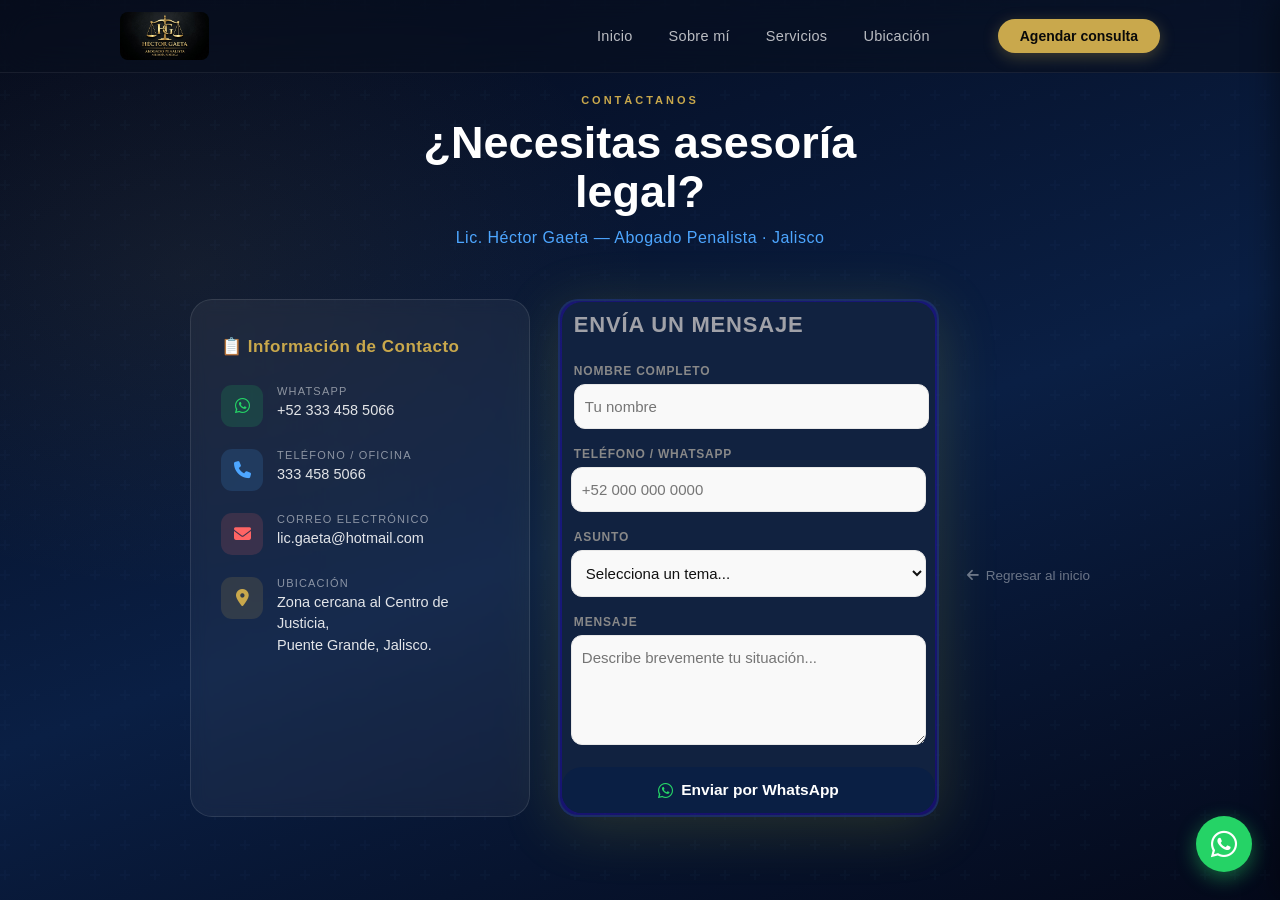
==== commit 8e737e19: "update estilos" ====
--- a/contacto.html
+++ b/contacto.html
@@ -347,11 +347,11 @@
 <div class="side-menu" id="sideMenu">
     <div class="side-menu-inner">
         <p class="side-menu-title">Menú</p>
-        <a href="index.html">🏠 Inicio</a>
-        <a href="index.html#about">👤 Sobre mí</a>
-        <a href="index.html#servicios">⚖️ Servicios</a>
-        <a href="index.html#ubicacion">📍 Ubicación</a>
-        <a href="contacto.html" onclick="closeSideMenu()">📞 Contacto</a>
+        <a href="index.html">Inicio</a>
+        <a href="index.html#about">Sobre mí</a>
+        <a href="index.html#servicios">Servicios</a>
+        <a href="index.html#ubicacion">Ubicación</a>
+        <a href="contacto.html" onclick="closeSideMenu()">Contacto</a>
     </div>
 </div>
 <div class="menu-overlay" id="menuOverlay" onclick="closeSideMenu()"></div>
@@ -383,7 +383,7 @@
                 <div class="dato-icon tel"><i class="fa-solid fa-phone"></i></div>
                 <div class="dato-info">
                     <strong>Teléfono / Oficina</strong>
-                    <a href="tel:+521234567890">333 458 5066</a>
+                    <a href="tel:3334585066">333 458 5066</a>
                 </div>
             </div>
 
--- a/estillos.css
+++ b/estillos.css
@@ -163,8 +163,8 @@
    ============================================ */
 .side-menu {
     position: fixed;
-    top: 0; right: -280px;
-    width: 260px; height: 100%;
+    top: 0; right: -290px;
+    width: 290px; height: 100%;
     background: var(--navy);
     z-index: 9998;
     transition: right 0.35s cubic-bezier(0.4,0,0.2,1);
@@ -785,14 +785,17 @@
     .nav-logo img { height: 60px; }
 
     .side-menu-inner {
-    padding: 90px 30px 30px;
+    padding: 90px 24px 30px;
     gap: 15px;
     }
     .side-menu a {
+  
     font-size: 20px;
-    padding: 11px 14px;
-    }
-    
+    padding: 15px 20px;
+    border-radius: 10px;
+    box-shadow: 0 4px 12px rgba(60, 105, 201, 0.89);
+    } 
+
 
     /*Inicio=Hero */
      .hero {
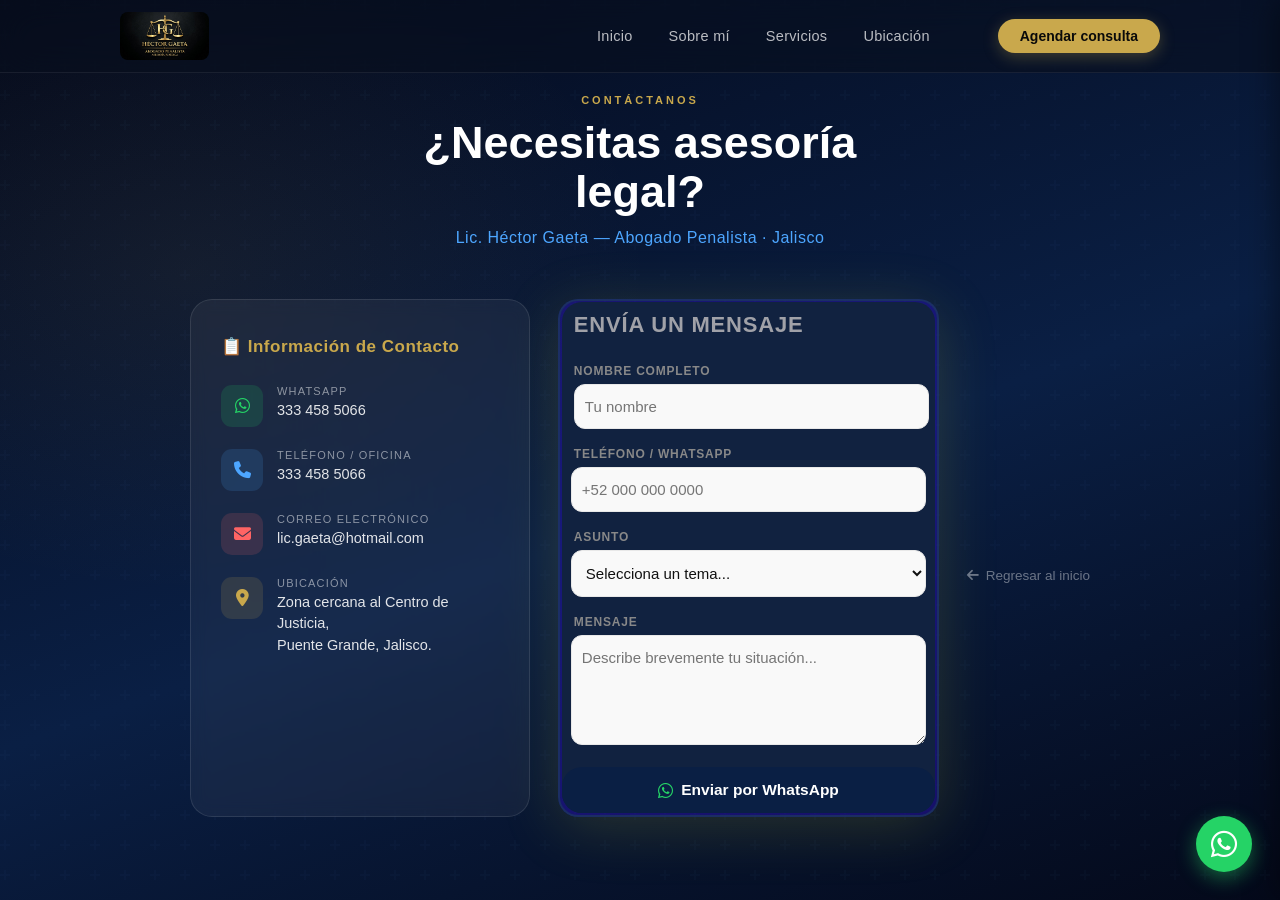
==== commit e42f4d24: "update estilos" ====
--- a/contacto.html
+++ b/contacto.html
@@ -375,7 +375,7 @@
                 <div class="dato-icon wa"><i class="fa-brands fa-whatsapp"></i></div>
                 <div class="dato-info">
                     <strong>WhatsApp</strong>
-                    <a href="https://wa.me/3334585066" target="_blank">+52 333 458 5066</a>
+                    <a href="https://wa.me/3334585066" target="_blank">333 458 5066</a>
                 </div>
             </div>
 
@@ -485,7 +485,7 @@
         const asunto   = document.getElementById('asunto').value          || 'General';
         const mensaje  = document.getElementById('mensaje').value.trim()  || '';
 
-        const numero = '3331041744'; // ✏️ CAMBIA AQUÍ
+        const numero = '3334585066'; // ✏️ CAMBIA AQUÍ
 
         const texto = encodeURIComponent(
             `Hola Lic. Héctor Gaeta, me comunico desde su página web.\n\n` +
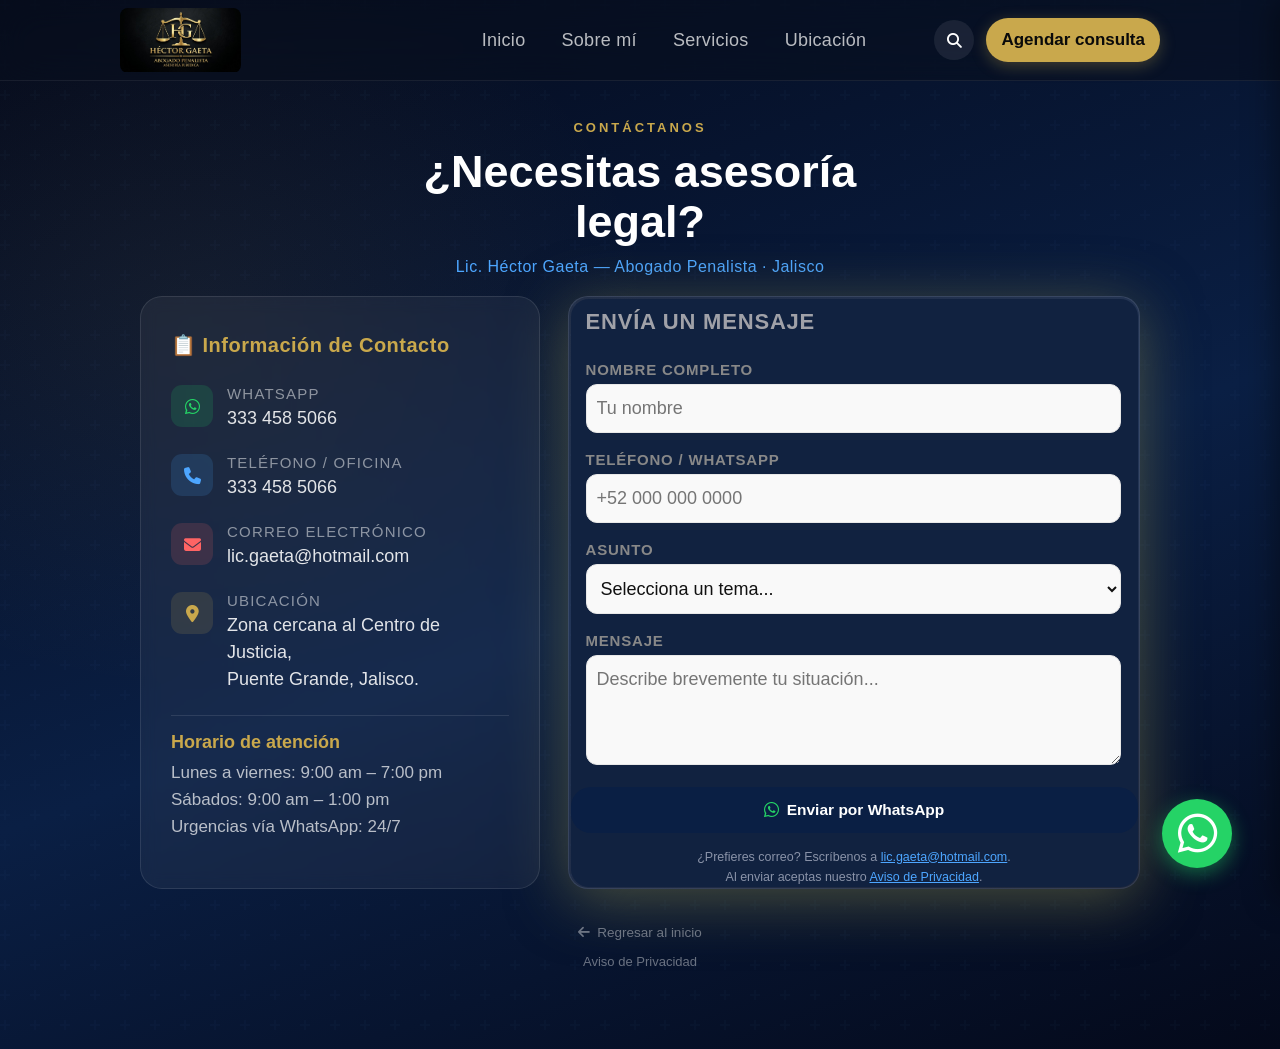
==== commit 24d7628a: "Actualización" ====
--- a/contacto.html
+++ b/contacto.html
@@ -138,14 +138,14 @@
             padding: 8px 8px;
             flex: 1 1 320px;
             max-width: 460px;
-            box-shadow: rgba(176, 185, 46, 0.2) 0 10px 60px;
-            background-color: #2f13cc67;
-            border: 2px solid #1e3a5fb0;
+            box-shadow: rgba(124, 123, 69, 0.575) 0 10px 60px;
+            background-color: rgba(255, 255, 255, 0.1);
+            border: 1px solid rgba(255, 255, 255, 0.1);
         }
 
         .contacto-form__content {
             background-color: #112240;
-            border-radius: 20px;
+            border-radius: 18px;
             width: 100%;
             height: 100%;
         }
@@ -254,9 +254,19 @@
             .contacto-datos { padding: 28px 20px; }
             .contacto-form { padding: 4px 4px; border: 0.5px;}
             .contacto-header { margin-top: 18px; margin: 18px;}
-            .contacto-datos h3 { font-size: 20px; }
-            .dato-info strong { font-size: 15px; }
-            .dato-info a, .dato-info p { font-size: 16px; }
+            .contacto-datos h3 { font-size: 24px; }
+            .form-group label { font-size: 17px; }
+            .form-group input, .form-group textarea, .form-group select {
+                font-size: 16.7px;
+                padding: 10px 12px;}
+            #nombre {padding: 13px 10px; font-size: 16.5px; margin: 0 10.3px; width:95% ;}
+            #telefono {padding: 13px 10px; font-size: 16.5px; margin: 0 10.3px; width:95% ;}
+            #asunto {padding: 13px 10px; font-size: 16.5px; margin: 0 10.3px; width:95% ;}
+            #mensaje {padding: 13px 10px; font-size: 16.5px; margin: 0 10.3px; width:95% ;}
+
+            .dato-item .dato-icon { width: 48px; height: 48px; font-size: 20px; }
+            .dato-info strong { font-size: 16px; }
+            .dato-info a, .dato-info p { font-size: 18.5px; }
         }
 
         @media (min-width: 390px) and (max-width: 844px) {
@@ -267,19 +277,19 @@
             
         }
 
-        @media (min-width: 1200px) {
-            .contacto-header h1 { font-size: 52px; }
-            .contacto-datos { max-width: 360px; }
-            .contacto-form  { max-width: 480px; }
-        }
-
         /* ============================================
         1080p — 1200px–2159px
         ============================================ */
         @media (min-width: 1200px) and (max-width: 2159px) {
             .contacto-header h1 { font-size: 45px; }
-            .contacto-page { padding-top: 90px; }
+            .contacto-header { margin-bottom: 20px; }
+            .contacto-grid { max-width: 1000px;}
+            .contacto-page { padding-top: 120px; }
+            .contacto-datos { max-width: 400px; }
             .contacto-form  { max-width: 640px; padding: 1.5px 1.5px; }
+            .contacto-datos h3 { font-size: 20px; }
+            .dato-info strong { font-size: 15px; }
+            .dato-info a, .dato-info p { font-size: 18px; }
             .form-group input, .form-group textarea, .form-group select {
             width: 100%;
             padding: 12px 14px;
@@ -290,9 +300,15 @@
             color: #111;
             background: #f9f9f9;
             transition: border 0.2s, background 0.2s;
-            outline: none;
-        }
-            #nombre {padding: 13px 10px; margin: 0 12px; width:95% ;}    
+            outline: none;}
+
+            .horario-box p { font-size: 17px;}
+
+            .form-group label {font-size: 15px; margin-left: 15px;} 
+            #nombre {padding: 13px 10px; font-size: 18px; margin: 0 15px; width:94.5% ;}
+            #telefono {padding: 13px 10px; font-size: 18px; margin: 0 15px;  width:94.5% ;}
+            #asunto {padding: 13px 10px;  font-size: 18px; margin: 0 15px;  width:94.5% ;}
+            #mensaje {padding: 13px 10px; font-size: 18px; margin: 0 15px;  width:94.5% ;}
         }
 
         @media (min-width: 2160px) {
@@ -335,6 +351,9 @@
             <li><a href="index.html#ubicacion" class="nav-link">Ubicación</a></li>
         </ul>
         <div class="nav-cta">
+            <button class="btn-lupa" id="btnLupa" aria-label="Preguntas frecuentes" aria-expanded="false">
+                <i class="fa-solid fa-magnifying-glass"></i>
+            </button>
             <a href="contacto.html" class="btn-nav">Agendar consulta</a>
             <button class="menu-toggle" id="menuToggle" aria-label="Abrir menú">
                 <span></span><span></span><span></span>
@@ -342,6 +361,41 @@
         </div>
     </div>
 </nav>
+
+<!-- DROPDOWN DE PREGUNTAS FRECUENTES (tablet / 1080p / 2K) -->
+<div class="faq-dropdown" id="faqDropdown">
+    <div class="faq-dropdown-inner">
+        <div class="faq-dropdown-header">
+            <div>
+                <span>Dudas comunes</span>
+                <h3>Preguntas Frecuentes</h3>
+            </div>
+            <button class="faq-dropdown-close" id="faqDropdownClose" aria-label="Cerrar">✕</button>
+        </div>
+        <div class="faq-list">
+            <details class="faq-item">
+                <summary>¿Qué debo hacer si me detienen o detienen a un familiar?</summary>
+                <p class="faq-answer">Lo primero es mantener la calma y no declarar nada sin la presencia de un abogado. Contáctame de inmediato por WhatsApp; te explicaré tus derechos y los siguientes pasos según la situación.</p>
+            </details>
+            <details class="faq-item">
+                <summary>¿Cuánto cuesta una primera consulta?</summary>
+                <p class="faq-answer">El costo depende de la complejidad del caso. En la primera consulta se evalúa tu situación y se te da un presupuesto claro, sin compromisos ocultos.</p>
+            </details>
+            <details class="faq-item">
+                <summary>¿Manejan casos fuera de Jalisco?</summary>
+                <p class="faq-answer">La atención presencial es en Jalisco, pero se puede dar asesoría remota inicial para casos en otros estados, según el tipo de proceso.</p>
+            </details>
+            <details class="faq-item">
+                <summary>¿Mi información está protegida?</summary>
+                <p class="faq-answer">Sí. Toda la información que compartas está protegida bajo secreto profesional y nuestro <a href="privacidad.html" style="color:var(--navy); font-weight:600;">Aviso de Privacidad</a>.</p>
+            </details>
+            <details class="faq-item">
+                <summary>¿Cuánto tarda un proceso penal?</summary>
+                <p class="faq-answer">Varía mucho según el tipo de delito y la etapa procesal. En tu primera consulta te doy una estimación realista basada en casos similares.</p>
+            </details>
+        </div>
+    </div>
+</div>
 
 <!-- MENÚ LATERAL -->
 <div class="side-menu" id="sideMenu">
@@ -352,6 +406,7 @@
         <a href="index.html#servicios">Servicios</a>
         <a href="index.html#ubicacion">Ubicación</a>
         <a href="contacto.html" onclick="closeSideMenu()">Contacto</a>
+        <a href="faq.html"><i class="fa-solid fa-magnifying-glass" style="margin-right:8px; color:var(--gold);"></i>Preguntas Frecuentes</a>
     </div>
 </div>
 <div class="menu-overlay" id="menuOverlay" onclick="closeSideMenu()"></div>
@@ -401,6 +456,13 @@
                     <strong>Ubicación</strong>
                     <p>Zona cercana al Centro de Justicia,<br>Puente Grande, Jalisco.</p>
                 </div>
+            </div>
+
+            <div class="horario-box">
+                <strong>Horario de atención</strong>
+                <p>Lunes a viernes: 9:00 am – 7:00 pm<br>
+                Sábados: 9:00 am – 1:00 pm<br>
+                Urgencias vía WhatsApp: 24/7</p>
             </div>
         </div>
 
@@ -437,16 +499,26 @@
                 <textarea id="mensaje" placeholder="Describe brevemente tu situación..."></textarea>
             </div>
 
+            <p id="form-error" style="color:#ff8080; font-size:13px; margin:-6px 0 12px; display:none;">Por favor completa tu nombre y teléfono antes de enviar.</p>
+
             <button class="btn-enviar" onclick="enviarWhatsApp()">
                 <i class="fa-brands fa-whatsapp"></i> Enviar por WhatsApp
             </button>
+
+            <p class="contacto-form-nota" style="font-size:12.5px; color:#8a93a8; text-align:center; margin-top:14px; line-height:1.6;">
+                ¿Prefieres correo? Escríbenos a <a href="mailto:lic.gaeta@hotmail.com" style="color:var(--blue);">lic.gaeta@hotmail.com</a>.<br>
+                Al enviar aceptas nuestro <a href="privacidad.html" style="color:var(--blue);">Aviso de Privacidad</a>.
+            </p>
         </div>
 
     </div>
+    </div>
+    <!-- ^ cierra .contacto-grid (faltaba en el original) -->
 
     <a href="index.html" class="back-link">
         <i class="fa-solid fa-arrow-left"></i> Regresar al inicio
     </a>
+    <a href="privacidad.html" style="color:rgba(255,255,255,0.4); font-size:13px; text-decoration:none; margin-top:14px; position:relative; z-index:1;">Aviso de Privacidad</a>
 </main>
 
 <!-- BOTÓN WHATSAPP FIJO -->
@@ -478,12 +550,52 @@
         menuToggle.classList.remove('active');
     }
 
+    // Dropdown de Preguntas Frecuentes (botón lupa)
+    const btnLupa      = document.getElementById('btnLupa');
+    const faqDropdown   = document.getElementById('faqDropdown');
+    const faqDropdownX = document.getElementById('faqDropdownClose');
+
+    function toggleFaqDropdown(forceClose) {
+        const open = forceClose ? false : !faqDropdown.classList.contains('open');
+        faqDropdown.classList.toggle('open', open);
+        btnLupa.classList.toggle('active', open);
+        btnLupa.setAttribute('aria-expanded', open);
+    }
+
+    if (btnLupa && faqDropdown) {
+        btnLupa.addEventListener('click', (e) => {
+            e.stopPropagation();
+            toggleFaqDropdown();
+        });
+        faqDropdownX.addEventListener('click', () => toggleFaqDropdown(true));
+        document.addEventListener('click', (e) => {
+            if (!faqDropdown.contains(e.target) && e.target !== btnLupa) {
+                toggleFaqDropdown(true);
+            }
+        });
+        document.addEventListener('keydown', (e) => {
+            if (e.key === 'Escape') toggleFaqDropdown(true);
+        });
+    }
+
     // Enviar formulario por WhatsApp
     function enviarWhatsApp() {
-        const nombre   = document.getElementById('nombre').value.trim()   || '(sin nombre)';
-        const telefono = document.getElementById('telefono').value.trim() || '(sin teléfono)';
+        const nombreInput   = document.getElementById('nombre');
+        const telefonoInput = document.getElementById('telefono');
+        const errorMsg      = document.getElementById('form-error');
+
+        // Validación mínima: nombre y teléfono son obligatorios
+        if (!nombreInput.value.trim() || !telefonoInput.value.trim()) {
+            errorMsg.style.display = 'block';
+            (!nombreInput.value.trim() ? nombreInput : telefonoInput).focus();
+            return;
+        }
+        errorMsg.style.display = 'none';
+
+        const nombre   = nombreInput.value.trim();
+        const telefono = telefonoInput.value.trim();
         const asunto   = document.getElementById('asunto').value          || 'General';
-        const mensaje  = document.getElementById('mensaje').value.trim()  || '';
+        const mensaje  = document.getElementById('mensaje').value.trim()  || '(sin mensaje adicional)';
 
         const numero = '3334585066'; // ✏️ CAMBIA AQUÍ
 
--- a/estillos.css
+++ b/estillos.css
@@ -635,7 +635,7 @@
    ============================================ */
 .ubicacion {
     padding: 100px clamp(24px, 6vw, 120px);
-    background: var(--dark);
+    background: rgb(7 22 48);
     text-align: center;
 }
 
@@ -723,7 +723,7 @@
 .whatsapp-btn {
     position: fixed;
     bottom: 28px; right: 28px;
-    width: 56px; height: 56px;
+    width: 59px; height: 59px;
     background: #25D366;
     color: white;
     border-radius: 50%;
@@ -741,6 +741,289 @@
     transform: scale(1.12);
     box-shadow: 0 8px 28px rgba(37,211,102,0.6);
 }
+
+/* ============================================
+   TESTIMONIOS (NUEVO)
+   ============================================ */
+.testimonios {
+    padding: 100px clamp(24px, 6vw, 120px);
+    background: var(--dark);
+    text-align: center;
+}
+
+.testimonios-inner { max-width: 1100px; margin: 0 auto; }
+
+.testimonios .section-header h2 { color: var(--white); }
+
+.testimonios-grid {
+    display: grid;
+    grid-template-columns: repeat(3, 1fr);
+    gap: 20px;
+    margin-top: 40px;
+    opacity: 0;
+    transform: translateY(20px);
+    transition: opacity 0.6s, transform 0.6s;
+}
+
+.testimonios-grid.visible { opacity: 1; transform: none; }
+
+.testimonio-card {
+    background: rgba(255,255,255,0.05);
+    border: 1px solid rgba(255,255,255,0.08);
+    padding: 28px;
+    border-radius: 18px;
+    text-align: left;
+    transition: transform 0.3s, border-color 0.3s;
+}
+
+.testimonio-card:hover {
+    transform: translateY(-6px);
+    border-color: rgba(201,168,76,0.3);
+}
+
+.testimonio-stars { color: var(--gold); font-size: 14px; margin-bottom: 14px; letter-spacing: 2px; }
+
+.testimonio-text {
+    font-size: 14px;
+    color: rgba(255,255,255,0.75);
+    line-height: 1.7;
+    margin-bottom: 18px;
+    font-style: italic;
+}
+
+.testimonio-autor { display: flex; align-items: center; gap: 10px; }
+
+.testimonio-avatar {
+    width: 36px; height: 36px;
+    border-radius: 50%;
+    background: var(--navy);
+    color: var(--gold);
+    display: flex;
+    align-items: center;
+    justify-content: center;
+    font-size: 13px;
+    font-weight: 700;
+    flex-shrink: 0;
+}
+
+.testimonio-autor strong { display: block; font-size: 13.5px; color: var(--white); }
+.testimonio-autor span { font-size: 12px; color: rgba(255,255,255,0.5); }
+
+.testimonio-nota { margin-top: 28px; font-size: 12px; color: rgba(255,255,255,0.35); }
+
+
+/* ============================================
+   PREGUNTAS FRECUENTES (NUEVO)
+   ============================================ */
+.faq {
+    padding: 100px clamp(24px, 6vw, 120px);
+    background: var(--white);
+}
+
+.faq-inner { max-width: 800px; margin: 0 auto; }
+
+.faq .section-header { text-align: center; }
+.faq .section-header h2 { color: var(--navy); }
+.faq .section-header .sub { color: #555; }
+
+.faq-list { margin-top: 40px; display: flex; flex-direction: column; gap: 12px; }
+
+.faq-item {
+    background: var(--light);
+    border: 1px solid #e8e8ee;
+    border-radius: 14px;
+    padding: 4px 22px;
+}
+
+.faq-item summary {
+    cursor: pointer;
+    list-style: none;
+    padding: 18px 0;
+    font-size: 15px;
+    font-weight: 600;
+    color: var(--navy);
+    display: flex;
+    align-items: center;
+    justify-content: space-between;
+    gap: 12px;
+}
+
+.faq-item summary::-webkit-details-marker { display: none; }
+
+.faq-item summary::after {
+    content: '+';
+    font-size: 20px;
+    color: var(--gold);
+    transition: transform 0.25s;
+    flex-shrink: 0;
+}
+
+.faq-item[open] summary::after { transform: rotate(45deg); }
+
+.faq-answer { padding: 0 0 20px; font-size: 14px; color: rgb(204 174 99); line-height: 1.7; }
+
+
+/* ============================================
+   CÉDULA / HORARIO (NUEVO)
+   ============================================ */
+.cedula-line {
+    display: inline-flex;
+    align-items: center;
+    gap: 8px;
+    font-size: 12.5px;
+    color: #666;
+    margin-bottom: 26px;
+}
+
+.cedula-line i { color: var(--gold); }
+
+.horario-box {
+    margin-top: 16px;
+    padding-top: 16px;
+    border-top: 1px solid rgba(255,255,255,0.1);
+}
+
+.horario-box strong { display: block; font-size: 13px; color: var(--gold); margin-bottom: 6px; }
+.horario-box p { font-size: 13.5px; color: rgba(255,255,255,0.7); line-height: 1.6; margin: 0; }
+
+.ubicacion-nota {
+    font-size: 13.5px;
+    color: rgba(255,255,255,0.55);
+    line-height: 1.6;
+    margin-top: 10px;
+}
+
+
+/* ============================================
+   BOTÓN LUPA + DROPDOWN DE FAQ (NUEVO)
+   Visible en tablet / 1080p / 2K. Oculto en celular
+   (en celular la opción vive dentro del menú lateral).
+   ============================================ */
+.btn-lupa {
+    width: 40px; height: 40px;
+    border-radius: 50%;
+    border: none;
+    background: rgba(255,255,255,0.08);
+    color: var(--white);
+    font-size: 15px;
+    display: flex;
+    align-items: center;
+    justify-content: center;
+    cursor: pointer;
+    transition: background 0.2s, color 0.2s, transform 0.2s;
+    flex-shrink: 0;
+}
+
+.btn-lupa:hover { background: rgba(255,255,255,0.16); transform: scale(1.05); }
+.btn-lupa.active { background: var(--gold); color: #0a0a0a; }
+
+.faq-dropdown {
+    position: fixed;
+    top: 84px;
+    right: 24px;
+    width: 380px;
+    max-width: calc(100vw - 32px);
+    max-height: 0;
+    overflow: hidden;
+    background: var(--white);
+    border-radius: 18px;
+    box-shadow: 0 20px 60px rgba(0,0,0,0.35);
+    z-index: 9500;
+    opacity: 0;
+    transform: translateY(-10px);
+    transition: opacity 0.25s ease, transform 0.25s ease, max-height 0.35s ease;
+    pointer-events: none;
+}
+
+.faq-dropdown.open {
+    max-height: 78vh;
+    opacity: 1;
+    transform: translateY(0);
+    pointer-events: auto;
+    overflow-y: auto;
+}
+
+.faq-dropdown-inner { padding: 26px 24px 30px; }
+
+.faq-dropdown-header {
+    display: flex;
+    align-items: center;
+    justify-content: space-between;
+    margin-bottom: 16px;
+    gap: 12px;
+}
+
+.faq-dropdown-header span {
+    font-size: 10.5px;
+    letter-spacing: 2px;
+    text-transform: uppercase;
+    color: var(--gold2);
+    font-weight: 700;
+    display: block;
+    margin-bottom: 4px;
+}
+
+.faq-dropdown-header h3 {
+    font-family: 'Arial', serif;
+    font-size: 17px;
+    color: var(--navy);
+    line-height: 1.25;
+}
+
+.faq-dropdown-close {
+    background: var(--light);
+    border: none;
+    width: 28px; height: 28px;
+    border-radius: 50%;
+    font-size: 15px;
+    color: #888;
+    cursor: pointer;
+    line-height: 1;
+    flex-shrink: 0;
+    transition: background 0.2s, color 0.2s;
+}
+
+.faq-dropdown-close:hover { background: #eee; color: #333; }
+
+.faq-dropdown .faq-list { margin-top: 0; gap: 10px; }
+.faq-dropdown .faq-item { background: var(--light); border-color: #e8e8ee; padding: 2px 16px; }
+.faq-dropdown .faq-item summary { font-size: 13.5px; padding: 14px 0; }
+.faq-dropdown .faq-answer { font-size: 12.5px; padding-bottom: 16px; }
+
+
+/* ============================================
+   PÁGINA LEGAL — Aviso de Privacidad (NUEVO)
+   ============================================ */
+.legal-page {
+    min-height: 100vh;
+    padding: 140px clamp(24px, 6vw, 120px) 100px;
+    background: var(--dark);
+    max-width: 860px;
+    margin: 0 auto;
+}
+
+.legal-page h1 {
+    font-family: 'Arial', serif;
+    font-size: clamp(28px, 3vw, 40px);
+    color: var(--white);
+    margin-bottom: 8px;
+}
+
+.legal-page .legal-fecha { color: rgba(255,255,255,0.4); font-size: 13px; margin-bottom: 40px; }
+
+.legal-page h2 { font-size: 18px; color: var(--gold); margin: 32px 0 12px; }
+
+.legal-page p, .legal-page li {
+    font-size: 14.5px;
+    line-height: 1.8;
+    color: rgba(255,255,255,0.75);
+    margin-bottom: 12px;
+}
+
+.legal-page ul { padding-left: 20px; }
+
+.legal-page a { color: var(--blue); }
+
 
 /* ============================================
    Mejora visuial
@@ -789,12 +1072,17 @@
     gap: 15px;
     }
     .side-menu a {
-  
     font-size: 20px;
     padding: 15px 20px;
     border-radius: 10px;
-    box-shadow: 0 4px 12px rgba(60, 105, 201, 0.89);
+    box-shadow: 0 4px 12px rgb(204 174 99);
     } 
+
+    .whatsapp-btn {
+        bottom: 2rem; right: 2rem;
+        width: 4rem; height: 4rem;
+        font-size: 36px;
+    }
 
 
     /*Inicio=Hero */
@@ -847,12 +1135,36 @@
     /* Ubicación */
     .ubicacion { padding: 80px 22px; }
     .mapa, .info { width: 100%; max-width: 100%; }
+    .mapa { height: 300px; }
     .info h3 { font-size: 20px; }
-    .info p { font-size: 17px; line-height: 1.5; }
+    .info p { font-size: 18.5px; line-height: 1.5; text-align: justify; }
+    .horario-box strong { font-size: 19px;}
+    .horario-box p { font-size: 18px; line-height: 1.5; text-align: justify; }
+    .ubicacion-nota { font-size: 16px; line-height: 1.5; text-align: justify; }
 
     /* Footer */
     .footer-inner { flex-direction: column; text-align: center; }
     .footer-links { justify-content: center; }
+
+    /* Testimonios (nuevo) */
+    .testimonios { padding: 70px 20px; }
+    .testimonios-grid { grid-template-columns: 1fr; }
+    .testimonio-stars { font-size: 23px; }
+    .testimonio-text { font-size: 18px; line-height: 1.6; text-align: justify; }
+
+    /* FAQ (nuevo) */
+    .faq { padding: 70px 20px; }
+    .faq-item summary { font-size: 20px; }
+    .faq-answer { font-size: 18px; line-height: 1.6; text-align: justify; }
+
+    /* Legal (nuevo) */
+    .legal-page { padding: 110px 20px 60px; }
+
+    /* Contacto (nuevo) */
+    .contacto-form-nota { font-size: 13px; }
+
+    /* Lupa FAQ: oculta en celular, vive dentro del menú lateral (nuevo) */
+    .btn-lupa, .faq-dropdown { display: none !important; }
 }
 
 /*========================
@@ -873,6 +1185,9 @@
     padding: 90px 30px 30px;
     gap: 15px;
     }
+
+    .whatsapp-btn { width: 65px; height: 64px; font-size: 40px; right: 3rem; bottom: 2rem; }
+    
     .side-menu a {
     font-size: 20px;
     padding: 11px 14px;
@@ -897,14 +1212,63 @@
    1080p — 1200px–2159px
    ============================================ */
 @media (min-width: 1200px) and (max-width: 2159px) {
+     /* Navbar */
+    .nav-inner { max-width: 1920px; height: 80px; padding: 0 2.5rem; }
+    .nav-link { font-size: 18px; }
+    .nav-logo img { height: 65px;}
+    .btn-nav { font-size: 17px; padding: 12px 15px; }
+
+    .whatsapp-btn { width: 70px; height: 69px; font-size: 45px; right: 3rem; bottom: 2rem; }
+
     .hero-left { max-width: 480px; margin-top: 90px;}
     .hero-title { font-size: 65px; line-height: 1;}
     .hero-sub   { font-size: 23px; padding: 0 0; margin-bottom: 17px; }
-    .hero-desc  { font-size: 19px; margin-bottom: 13px; }
+    .hero-desc  { font-size: 20px; margin-bottom: 13px; }
+    .btn-hero   { font-size: 16px; padding: 18px 42px; }
+
+    .about { padding: 150px 1px 180px 1px; }
+    .about-container { max-width: 1350px; gap: 80px; }
+    .about-img-wrap img { width: 550px; }
+    .about-badge span:last-child { font-size: 15px; }
+    .about-text h2 { font-size: 36px; }
+    .about-text p  { font-size: 20.3px; line-height: 1.5; text-align: justify; }
+    .feature-item h4 { font-size: 17px; }
+    .section-tag { font-size: 13px;}
+
+    .section-header h2 { font-size: 48px; }
+    .sub { font-size: 20px; line-height: 1.5;}
+    .card { padding: 29px; }
+    .cards { max-width: 1100px; gap: 24px; }
+    .card h3 { font-size: 25px; }
+    .card p { font-size: 19px; line-height: 1.5; text-align: justify; }
+    .escudo-bg { width: auto; height: 50px; display: flex; justify-content: left; padding: 0px 0 10px; }
+    .icon { font-size: 40px; margin-bottom: 10px; }
+
     .stats-row { margin-bottom: 25px; }
     .stat-num   { font-size: 42px; }
     .stat-lbl   { font-size: 15px; }
-    .btn-hero   { font-size: 16px; padding: 18px 42px; }
+
+    .faq-dropdown-header span { font-size: 12px; letter-spacing: 2px; }
+    .faq-dropdown-header h3 { font-size: 20px; }
+    .faq-dropdown {width: 680px; right: 100px;}
+    .faq-answer {color: rgb(204 174 99);}
+    .faq-dropdown .faq-item summary { font-size: 18px; padding: 16px 0; }
+    .faq-dropdown .faq-answer { font-size: 18px; padding-bottom: 16px; text-align: justify; line-height: 1.6;}
+    .faq-item summary::after { font-size: 25px; }
+
+    .ubicacion { padding: 100px 1px 170px 1px; }
+    .ubicacion-inner { max-width: 1300px; height: auto;}
+    .ubicacion-nota { font-size: 14px; }
+    .mapa { max-width: 550px; height: 400px; }
+    .info { width: 400px; padding: 30px; }
+    .info h3 { font-size: 22px; }
+    .info p { font-size: 18px; line-height: 1.6; }
+    .horario-box strong { font-size: 18px; }
+
+    .testimonios { padding: 150px 1px 150px 1px; }
+    .testimonio-stars { font-size: 20px; }
+    .testimonio-text { font-size: 17px; line-height: 1.7; }
+
 }
 
 
@@ -912,10 +1276,12 @@
    2K — ≥ 2160px
    ============================================ */
 @media (min-width: 2160px) {
-    .nav-inner { max-width: 1800px; height: 90px; }
-    .nav-logo img { height: 64px; }
-    .nav-link { font-size: 17px; }
-    .btn-nav { font-size: 16px; padding: 12px 28px; }
+     /* Navbar */
+    .nav-inner { max-width: 2560px; height: 90px; padding: 0 135px; }
+    .nav-logo img { height: 75px;}
+    .nav-link { font-size: 19px; }
+    .nav-links { padding: 0%; }
+    .btn-nav { font-size: 18px; padding: 12px 28px; }
 
     .hero-title { font-size: 90px; max-width: 560px;}
     .hero-sub   { font-size: 28px; max-width: 560px;}
@@ -951,4 +1317,11 @@
     .footer { padding: 48px 160px; }
     .footer-logo { height: 52px; }
     .footer p, .footer-links a { font-size: 16px; }
-}
+
+    /* Testimonios / FAQ / Legal (nuevo) */
+    .testimonios { padding: 140px 160px; }
+    .testimonios-inner { max-width: 1600px; }
+    .faq { padding: 140px 160px; }
+    .faq-inner { max-width: 900px; }
+    .legal-page { max-width: 1000px; padding-top: 180px; }
+}
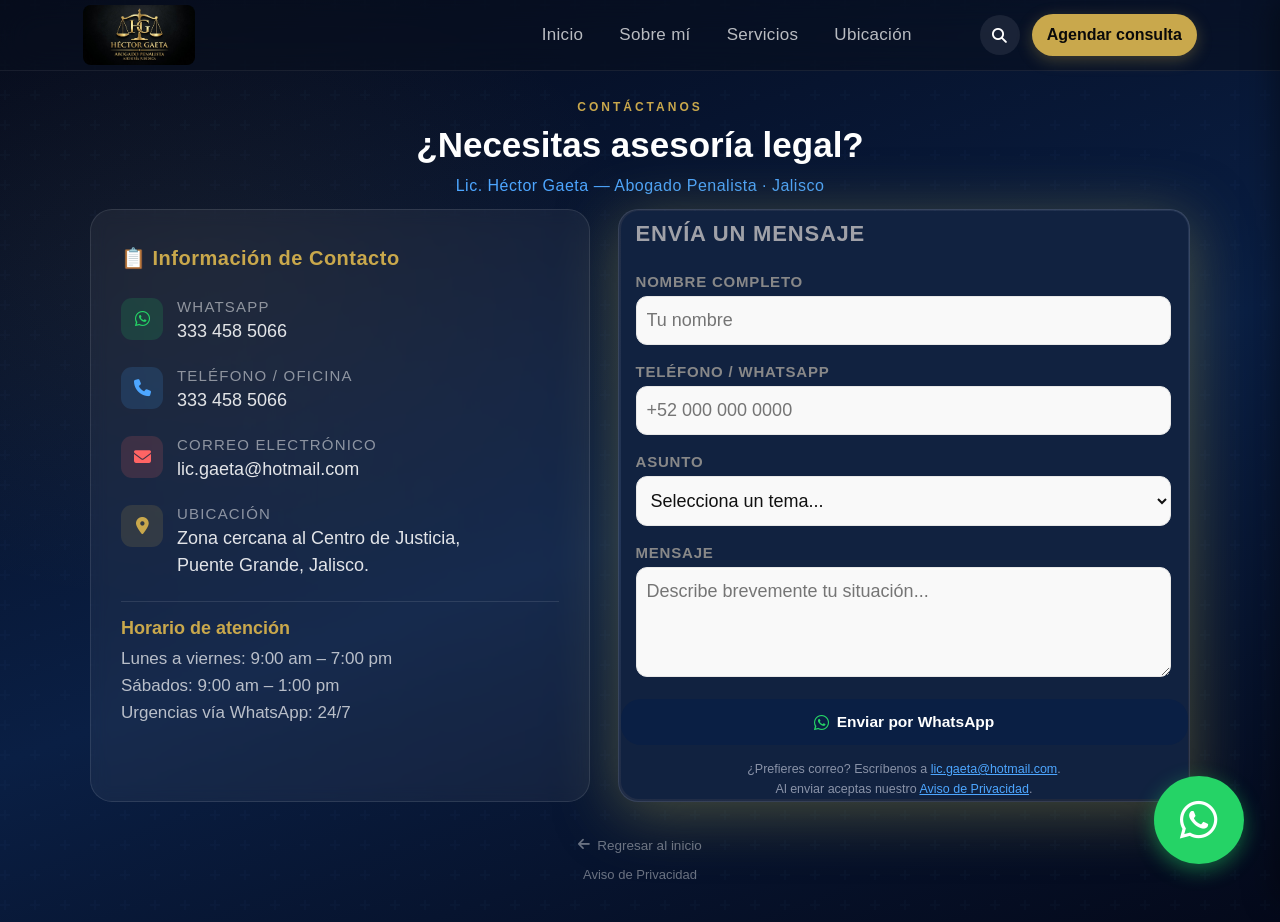
==== commit b5aec745: "Actualización" ====
--- a/contacto.html
+++ b/contacto.html
@@ -246,6 +246,15 @@
 
         .back-link:hover { color: var(--gold); }
 
+        
+        @media (min-width: 390px) and (max-width: 844px) {
+            .contacto-page { padding-top: 90px; }
+            .contacto-header h1 { font-size: 36px; }
+            .contacto-datos { max-width: 100%; }
+            .contacto-form { max-width: 100%; padding: 4px 4px; border-radius: 23px;}
+            
+        }
+
         /* Responsive */
         @media (max-width: 768px) {
             .contacto-page { padding-top: 90px; }
@@ -269,18 +278,41 @@
             .dato-info a, .dato-info p { font-size: 18.5px; }
         }
 
-        @media (min-width: 390px) and (max-width: 844px) {
-            .contacto-page { padding-top: 90px; }
-            .contacto-header h1 { font-size: 36px; }
-            .contacto-datos { max-width: 100%; }
-            .contacto-form { max-width: 100%; padding: 4px 4px; border-radius: 23px;}
-            
+        @media (min-width: 1200px) and (max-width: 1536px) {
+            .contacto-page { padding-top: 100px; padding-bottom: 40px;}
+            .contacto-header h1 { font-size: 35px; }
+            .contacto-header { margin-bottom: 14px; }
+            .contacto-grid { max-width: 1100px;}
+            .contacto-datos { max-width: 500px; }
+            .contacto-form  { max-width: 640px; padding: 1.5px 1.5px; }
+            .contacto-datos h3 { font-size: 20px; }
+            .dato-info strong { font-size: 15px; }
+            .dato-info a, .dato-info p { font-size: 18px; }
+            .form-group input, .form-group textarea, .form-group select {
+            width: 100%;
+            padding: 12px 14px;
+            border: 1.5px solid #e8e8e8;
+            border-radius: 11px;
+            font-family: 'Arial', sans-serif;
+            font-size: 15px;
+            color: #111;
+            background: #f9f9f9;
+            transition: border 0.2s, background 0.2s;
+            outline: none;}
+
+            .horario-box p { font-size: 17px;}
+
+            .form-group label {font-size: 15px; margin-left: 15px;} 
+            #nombre {padding: 13px 10px; font-size: 18px; margin: 0 15px; width:94.5% ;}
+            #telefono {padding: 13px 10px; font-size: 18px; margin: 0 15px; width:94.5% ;}
+            #asunto {padding: 13px 10px; font-size: 18px; margin: 0 15px; width:94.5% ;}
+            #mensaje {padding: 13px 10px; font-size: 18px; margin: 0 15px; width:94.5% ;}
         }
 
         /* ============================================
         1080p — 1200px–2159px
         ============================================ */
-        @media (min-width: 1200px) and (max-width: 2159px) {
+        @media (min-width: 1537px) and (max-width: 2159px) {
             .contacto-header h1 { font-size: 45px; }
             .contacto-header { margin-bottom: 20px; }
             .contacto-grid { max-width: 1000px;}
@@ -416,7 +448,7 @@
 
     <div class="contacto-header">
         <span class="section-tag">CONTÁCTANOS</span>
-        <h1>¿Necesitas asesoría<br>legal?</h1>
+        <h1>¿Necesitas asesoría legal?</h1>
         <p class="subtitulo">Lic. Héctor Gaeta — Abogado Penalista · Jalisco</p>
     </div>
 
--- a/estillos.css
+++ b/estillos.css
@@ -1068,7 +1068,7 @@
     .nav-logo img { height: 60px; }
 
     .side-menu-inner {
-    padding: 90px 24px 30px;
+    padding: 60px 24px 30px;
     gap: 15px;
     }
     .side-menu a {
@@ -1079,9 +1079,9 @@
     } 
 
     .whatsapp-btn {
-        bottom: 2rem; right: 2rem;
-        width: 4rem; height: 4rem;
-        font-size: 36px;
+        bottom: 1.4rem; right: 1.5rem;
+        width: 3.8rem; height: 3.8rem;
+        font-size: 35px;
     }
 
 
@@ -1207,11 +1207,69 @@
     .footer p, .footer-links a { font-size: 16px; }
     
 }
+@media (min-width: 1200px) and (max-width: 1536px) {
+    .nav-inner { max-width: 1440px; height: 70px; padding: 0 5.2rem; margin: 0 0; }
+    .nav-link { font-size: 17px; }
+    .nav-logo img { height: 60px;}
+    .btn-nav { font-size: 16px; padding: 12px 15px; }
+
+    .whatsapp-btn { width: 10vh; height: 9.8vh; font-size: 2.7rem; right: 4vh; bottom: 4vh; }
+
+    .hero-left { max-width: 400px; margin-top: 90px;}
+    .tag { font-size: 14px; letter-spacing: 2px; margin-bottom: 10px; }
+    .hero-title { font-size: 59px; line-height: 1;}
+    .hero-sub   { font-size: 20px; padding: 0 0; margin-bottom: 15px; }
+    .hero-desc  { font-size: 18px; margin-bottom: 13px; text-align: justify; line-height: 1.5; }
+    .btn-hero   { font-size: 16px; padding: 18px 42px; text-align: center; align-items: center; justify-content: center; display: flex; margin: 0 60px 0 36px; }
+    .stats-row { margin-bottom: 20px; }
+    .stat-num   { font-size: 40px; }
+    .stat-lbl   { font-size: 12px; }
+
+    .about { padding: 100px 1px 100px 1px; }
+    .about-container { max-width: 90%; gap: 80px; }
+    .about-img-wrap img { width: 550px; }
+    .about-badge span:last-child { font-size: 15px; }
+    .about-text h2 { font-size: 36px; }
+    .about-text p  { font-size: 20.3px; line-height: 1.5; text-align: justify; }
+    .feature-item h4 { font-size: 17px; }
+
+    .section-tag { font-size: 12px;}
+    .section-header h2 { font-size: 42px; }
+    .sub { font-size: 19px; line-height: 1.5;}
+    .card { padding: 29px; }
+    .cards { max-width: 1100px; gap: 24px; }
+    .card h3 { font-size: 23px; }
+    .card p { font-size: 19px; line-height: 1.5; text-align: justify; }
+    .escudo-bg { width: auto; height: 50px; display: flex; justify-content: left; padding: 0px 0 10px; }
+    .icon { font-size: 40px; margin-bottom: 10px; }
+
+    .faq-dropdown-header span { font-size: 10px; letter-spacing: 2px; }
+    .faq-dropdown-header h3 { font-size: 18px; }
+    .faq-dropdown {width: 780px; right: 15px;}
+    .faq-answer {color: rgb(204 174 99);}
+    .faq-dropdown .faq-item summary { font-size: 17px; padding: 10px 0; }
+    .faq-dropdown .faq-answer { font-size: 18px; padding-bottom: 16px; text-align: justify; line-height: 1.6;}
+    .faq-item summary::after { font-size: 25px; }
+
+    .ubicacion { padding: 80px 1px 120px 1px; }
+    .ubicacion-inner { max-width: 1300px; height: auto;}
+    .ubicacion-nota { font-size: 14px; }
+    .mapa { max-width: 550px; height: 400px; }
+    .info { width: 400px; padding: 30px; }
+    .info h3 { font-size: 22px; }
+    .info p { font-size: 18px; line-height: 1.6; }
+    .horario-box strong { font-size: 18px; }
+
+    .testimonios { padding: 80px 1px 100px 1px; }
+    .testimonio-stars { font-size: 20px; }
+    .testimonio-text { font-size: 17px; line-height: 1.7; }
+}
+
 
 /* ============================================
    1080p — 1200px–2159px
    ============================================ */
-@media (min-width: 1200px) and (max-width: 2159px) {
+@media (min-width: 1537px) and (max-width: 2159px) {
      /* Navbar */
     .nav-inner { max-width: 1920px; height: 80px; padding: 0 2.5rem; }
     .nav-link { font-size: 18px; }
@@ -1233,8 +1291,8 @@
     .about-text h2 { font-size: 36px; }
     .about-text p  { font-size: 20.3px; line-height: 1.5; text-align: justify; }
     .feature-item h4 { font-size: 17px; }
+
     .section-tag { font-size: 13px;}
-
     .section-header h2 { font-size: 48px; }
     .sub { font-size: 20px; line-height: 1.5;}
     .card { padding: 29px; }
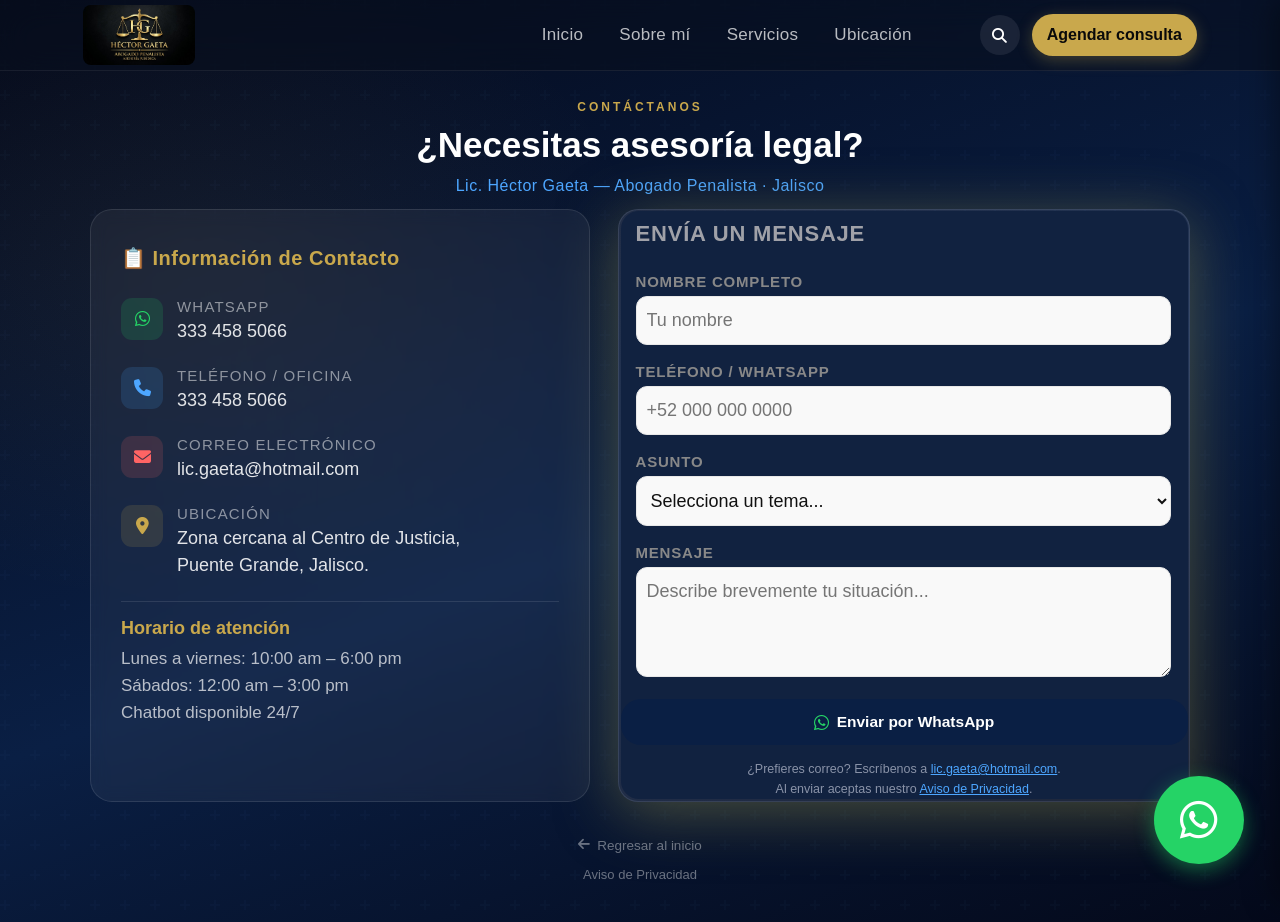
==== commit fa5bd3e5: "Actualización" ====
--- a/contacto.html
+++ b/contacto.html
@@ -492,9 +492,9 @@
 
             <div class="horario-box">
                 <strong>Horario de atención</strong>
-                <p>Lunes a viernes: 9:00 am – 7:00 pm<br>
-                Sábados: 9:00 am – 1:00 pm<br>
-                Urgencias vía WhatsApp: 24/7</p>
+                <p>Lunes a viernes: 10:00 am – 6:00 pm<br>
+                Sábados: 12:00 am – 3:00 pm<br>
+                Chatbot disponible 24/7 </p>
             </div>
         </div>
 
